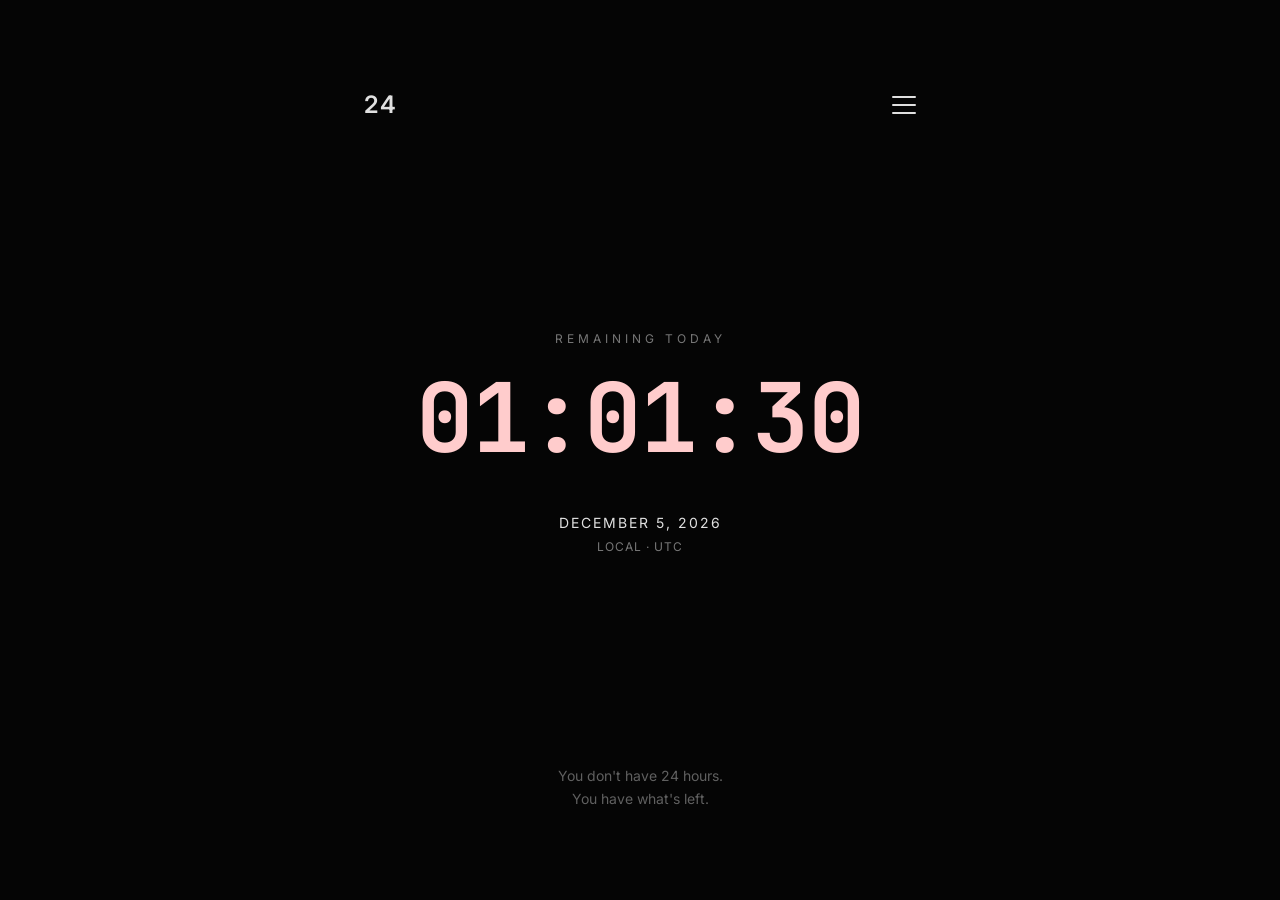
==== index.html @ 21b9c70d "Added new tools" ====
<!DOCTYPE html>
<html lang="en">
<head>
    <meta charset="UTF-8">
    <meta name="viewport" content="width=device-width, initial-scale=1.0, maximum-scale=1.0, user-scalable=no">
    <title>24</title>
    <link rel="stylesheet" href="style.css">
    <link rel="manifest" href="manifest.json">
    <link rel="icon" href="icons/icon-192.svg" type="image/svg+xml">
    <link rel="apple-touch-icon" href="icons/icon-192.svg">
    <meta name="theme-color" content="#050505">
</head>
<body>
    <main>
        <header>
            <h1 class="logo">24</h1>
            <div class="menu-btn" id="menuBtn">
                <div class="bar"></div>
                <div class="bar"></div>
                <div class="bar"></div>
            </div>
        </header>

        <div class="menu-overlay" id="menuOverlay">
            <div class="menu-content">
                <button class="close-btn" id="closeBtn">&times;</button>
                <div class="tabs">
                    <button class="tab-btn active" id="tabAbout">About Us</button>
                    <button class="tab-btn" id="tabContact">Contact Us</button>
                    <button class="tab-btn" id="tabTools">Try More Tools</button>
                </div>
                
                <div class="tab-pane active" id="paneAbout">
                    <h2>About 24</h2>
                    <p>24 exists to remind you of the ephemeral nature of time. Every day, you get a fresh 24 hours. Once it's gone, it's gone forever. This app is designed to serve as a stark, minimalist reminder to make the most of what's left today.</p>
                </div>
                
                <div class="tab-pane" id="paneContact">
                    <h2>Creator</h2>
                    <p class="creator-name">Aryan K Pandey</p>
                    <div class="social-links">
                        <a href="https://github.com/aryankpandey" target="_blank" rel="noopener noreferrer">
                            <svg viewBox="0 0 24 24" width="24" height="24" stroke="currentColor" stroke-width="2" fill="none" stroke-linecap="round" stroke-linejoin="round"><path d="M9 19c-5 1.5-5-2.5-7-3m14 6v-3.87a3.37 3.37 0 0 0-.94-2.61c3.14-.35 6.44-1.54 6.44-7A5.44 5.44 0 0 0 20 4.77 5.07 5.07 0 0 0 19.91 1S18.73.65 16 2.48a13.38 13.38 0 0 0-7 0C6.27.65 5.09 1 5.09 1A5.07 5.07 0 0 0 5 4.77a5.44 5.44 0 0 0-1.5 3.78c0 5.42 3.3 6.61 6.44 7A3.37 3.37 0 0 0 9 18.13V22"></path></svg>
                            GitHub
                        </a>
                        <a href="https://www.instagram.com/aryanpandeyyy/" target="_blank" rel="noopener noreferrer">
                            <svg viewBox="0 0 24 24" width="24" height="24" stroke="currentColor" stroke-width="2" fill="none" stroke-linecap="round" stroke-linejoin="round"><rect x="2" y="2" width="20" height="20" rx="5" ry="5"></rect><path d="M16 11.37A4 4 0 1 1 12.63 8 4 4 0 0 1 16 11.37z"></path><line x1="17.5" y1="6.5" x2="17.51" y2="6.5"></line></svg>
                            Instagram
                        </a>
                        <a href="https://www.linkedin.com/in/aryankpandey" target="_blank" rel="noopener noreferrer">
                            <svg viewBox="0 0 24 24" width="24" height="24" stroke="currentColor" stroke-width="2" fill="none" stroke-linecap="round" stroke-linejoin="round"><path d="M16 8a6 6 0 0 1 6 6v7h-4v-7a2 2 0 0 0-2-2 2 2 0 0 0-2 2v7h-4v-7a6 6 0 0 1 6-6z"></path><rect x="2" y="9" width="4" height="12"></rect><circle cx="4" cy="4" r="2"></circle></svg>
                            LinkedIn
                        </a>
                        <a href="https://aryankpandey.lovable.app/" target="_blank" rel="noopener noreferrer">
                            <svg viewBox="0 0 24 24" width="24" height="24" stroke="currentColor" stroke-width="2" fill="none" stroke-linecap="round" stroke-linejoin="round"><circle cx="12" cy="12" r="10"></circle><line x1="2" y1="12" x2="22" y2="12"></line><path d="M12 2a15.3 15.3 0 0 1 4 10 15.3 15.3 0 0 1-4 10 15.3 15.3 0 0 1-4-10 15.3 15.3 0 0 1 4-10z"></path></svg>
                            Portfolio
                        </a>
                    </div>
                </div>
            </div>
        </div>

        <section class="countdown-container">
            <div class="label subtitle">REMAINING TODAY</div>
            <div class="countdown" id="countdown" aria-live="off">24:00:00</div>
            
            <div class="info-group">
                <div class="date" id="date"></div>
                <div class="timezone" id="timezone"></div>
            </div>
        </section>

        <footer>
            <p>You don't have 24 hours.</p>
            <p>You have what's left.</p>
        </footer>
    </main>
    <script src="script.js"></script>
    <script>
        if ('serviceWorker' in navigator) {
            window.addEventListener('load', () => {
                navigator.serviceWorker.register('sw.js').catch(err => {
                    console.error('ServiceWorker registration failed: ', err);
                });
            });
        }
    </script>
</body>
</html>
---- style.css ----
@import url('https://fonts.googleapis.com/css2?family=Inter:wght@300;400;600&family=JetBrains+Mono:wght@400;700&display=swap');

:root {
    --bg-color: #050505;
    --text-primary: #e0e0e0;
    --text-secondary: #777777;
    --accent-red: #ff3333;
    --font-sans: 'Inter', -apple-system, BlinkMacSystemFont, "Segoe UI", Roboto, sans-serif;
    --font-mono: 'JetBrains Mono', "SF Mono", monospace;
}

* {
    box-sizing: border-box;
    margin: 0;
    padding: 0;
}

body {
    background-color: var(--bg-color);
    color: var(--text-primary);
    font-family: var(--font-sans);
    display: flex;
    justify-content: center;
    align-items: center;
    min-height: 100vh;
    min-height: 100dvh;
    text-align: center;
    overflow: hidden;
    user-select: none;
    -webkit-user-select: none;
    transition: color 1s ease, background-color 1s ease;
}

main {
    display: flex;
    flex-direction: column;
    justify-content: space-between;
    height: 100vh;
    height: 100dvh;
    width: 100%;
    padding: 10vh 24px;
    max-width: 600px;
}

header {
    display: flex;
    justify-content: space-between;
    align-items: center;
    width: 100%;
}

.logo {
    font-size: 24px;
    font-weight: 600;
    letter-spacing: 2px;
}

.countdown-container {
    display: flex;
    flex-direction: column;
    align-items: center;
    justify-content: center;
    flex-grow: 1;
}

.subtitle {
    font-size: 12px;
    letter-spacing: 4px;
    color: var(--text-secondary);
    margin-bottom: 24px;
    text-transform: uppercase;
}

.countdown {
    font-family: var(--font-mono);
    font-size: clamp(48px, 15vw, 96px);
    font-weight: 700;
    letter-spacing: -2px;
    line-height: 1;
    margin-bottom: 48px;
    font-variant-numeric: tabular-nums;
    transition: color 2s ease;
}

.info-group {
    display: flex;
    flex-direction: column;
    gap: 8px;
}

.date {
    font-size: 14px;
    font-weight: 400;
    letter-spacing: 2px;
    text-transform: uppercase;
}

.timezone {
    font-size: 12px;
    color: var(--text-secondary);
    letter-spacing: 1px;
    text-transform: uppercase;
}

footer {
    font-size: 14px;
    color: var(--text-secondary);
    line-height: 1.6;
    opacity: 0.8;
}

/* Urgency States */
body.state-tense .countdown {
    color: #f5e6e6;
}
body.state-urgency .countdown {
    color: #ffcccc;
}
body.state-strong-urgency .countdown {
    color: var(--accent-red);
}
body.state-warning .countdown {
    color: var(--accent-red);
    animation: pulse 4s infinite alternate ease-in-out;
}

@keyframes pulse {
    0% { opacity: 1; text-shadow: 0 0 10px rgba(255, 51, 51, 0.2); }
    100% { opacity: 0.7; text-shadow: 0 0 2px rgba(255, 51, 51, 0.0); }
}

/* Menu & Overlay Styles */
.menu-btn {
    width: 24px;
    height: 18px;
    display: flex;
    flex-direction: column;
    justify-content: space-between;
    cursor: pointer;
    z-index: 1001;
}

.menu-btn .bar {
    width: 100%;
    height: 2px;
    background-color: var(--text-primary);
    transition: all 0.3s ease;
    border-radius: 2px;
}

.menu-overlay {
    position: fixed;
    top: 0;
    left: 0;
    width: 100%;
    height: 100%;
    background-color: rgba(5, 5, 5, 0.95);
    backdrop-filter: blur(8px);
    -webkit-backdrop-filter: blur(8px);
    z-index: 1000;
    display: flex;
    justify-content: center;
    align-items: center;
    opacity: 0;
    visibility: hidden;
    transition: all 0.3s ease;
}

.menu-overlay.active {
    opacity: 1;
    visibility: visible;
}

.menu-content {
    background-color: #111;
    padding: 32px;
    border-radius: 16px;
    width: 90%;
    max-width: 400px;
    position: relative;
    border: 1px solid #333;
    text-align: left;
    box-shadow: 0 10px 30px rgba(0, 0, 0, 0.5);
}

.close-btn {
    position: absolute;
    top: 16px;
    right: 16px;
    font-size: 24px;
    line-height: 1;
    background: none;
    border: none;
    color: var(--text-secondary);
    cursor: pointer;
    transition: color 0.2s;
    padding: 8px;
}

.close-btn:hover {
    color: var(--text-primary);
}

.tabs {
    display: flex;
    gap: 24px;
    margin-bottom: 24px;
    border-bottom: 1px solid #333;
    padding-bottom: 8px;
}

.tab-btn {
    background: none;
    border: none;
    color: var(--text-secondary);
    font-size: 16px;
    font-weight: 600;
    cursor: pointer;
    font-family: var(--font-sans);
    padding: 8px 0;
    position: relative;
    transition: color 0.2s;
}

.tab-btn.active {
    color: var(--text-primary);
}

.tab-btn.active::after {
    content: '';
    position: absolute;
    bottom: -9px;
    left: 0;
    width: 100%;
    height: 2px;
    background-color: var(--text-primary);
    border-radius: 2px;
}

.tab-pane {
    display: none;
    animation: fadeIn 0.3s ease;
}

.tab-pane.active {
    display: block;
}

.tab-pane h2 {
    margin-bottom: 16px;
    font-size: 20px;
    color: var(--text-primary);
    font-weight: 600;
}

.tab-pane p {
    color: var(--text-secondary);
    line-height: 1.6;
    margin-bottom: 24px;
    font-size: 15px;
}

.creator-name {
    font-size: 32px !important;
    font-weight: 800;
    color: #ffffff !important;
    text-shadow: 0 2px 10px rgba(255, 255, 255, 0.1);
    margin-bottom: 24px !important;
    letter-spacing: -0.5px;
}

.social-links {
    display: flex;
    flex-direction: column;
    gap: 12px;
}

.social-links a {
    display: flex;
    align-items: center;
    gap: 16px;
    color: var(--text-primary);
    text-decoration: none;
    padding: 14px 16px;
    border-radius: 12px;
    background-color: #1a1a1a;
    border: 1px solid #222;
    transition: all 0.2s ease;
    font-weight: 600;
    font-size: 15px;
}

.social-links a:hover {
    background-color: #222;
    border-color: #444;
    transform: translateY(-2px);
}

.social-links svg {
    color: var(--text-primary);
}

@keyframes fadeIn {
    from { opacity: 0; transform: translateY(10px); }
    to { opacity: 1; transform: translateY(0); }
}

/* ===== Tools Page ===== */

/* Allow scrolling on tools page */
body.tools-page {
    overflow: auto;
    align-items: flex-start;
}

body.tools-page main {
    height: auto;
    min-height: 100vh;
    min-height: 100dvh;
    padding-top: 6vh;
    padding-bottom: 6vh;
}

.logo-link {
    text-decoration: none;
    color: inherit;
}

.tools-container {
    display: flex;
    flex-direction: column;
    gap: 48px;
    width: 100%;
    padding: 32px 0;
    animation: fadeIn 0.4s ease;
}

.tools-container .subtitle {
    margin-bottom: 0;
}

.tool {
    width: 100%;
    text-align: left;
}

.tool-desc {
    font-size: 14px;
    color: var(--text-secondary);
    line-height: 1.5;
    margin-bottom: 20px;
}

/* Preset buttons */
.preset-buttons {
    display: flex;
    gap: 8px;
    margin-bottom: 16px;
    flex-wrap: wrap;
}

.preset-btn {
    background-color: #1a1a1a;
    border: 1px solid #333;
    color: var(--text-primary);
    font-family: var(--font-sans);
    font-size: 13px;
    font-weight: 600;
    padding: 8px 16px;
    border-radius: 8px;
    cursor: pointer;
    transition: all 0.2s ease;
    letter-spacing: 0.5px;
}

.preset-btn:hover {
    background-color: #222;
    border-color: #555;
}

.preset-btn:active {
    transform: scale(0.96);
}

/* Input group */
.input-group {
    display: flex;
    align-items: center;
    gap: 12px;
    margin-bottom: 20px;
    flex-wrap: wrap;
}

.input-group label {
    font-size: 13px;
    font-weight: 600;
    color: var(--text-secondary);
    letter-spacing: 1px;
    text-transform: uppercase;
}

.input-group input[type="date"],
.input-group input[type="time"] {
    background-color: #111;
    border: 1px solid #333;
    color: var(--text-primary);
    font-family: var(--font-mono);
    font-size: 14px;
    padding: 10px 14px;
    border-radius: 8px;
    outline: none;
    transition: border-color 0.2s ease;
    -webkit-appearance: none;
    color-scheme: dark;
}

.input-group input:focus {
    border-color: var(--text-primary);
}

/* Result display */
.result {
    font-family: var(--font-mono);
    font-size: clamp(20px, 5vw, 32px);
    font-weight: 700;
    letter-spacing: -0.5px;
    line-height: 1.3;
    margin-bottom: 16px;
    font-variant-numeric: tabular-nums;
    min-height: 44px;
    display: flex;
    align-items: center;
}

.result.past {
    color: var(--accent-red);
    font-size: 16px;
    font-weight: 400;
    letter-spacing: 0;
}

/* Reset button */
.reset-btn {
    background: none;
    border: 1px solid #333;
    color: var(--text-secondary);
    font-family: var(--font-sans);
    font-size: 13px;
    font-weight: 600;
    padding: 8px 20px;
    border-radius: 8px;
    cursor: pointer;
    transition: all 0.2s ease;
    letter-spacing: 0.5px;
}

.reset-btn:hover {
    color: var(--text-primary);
    border-color: #555;
}

/* Year Progress */
.year-info {
    font-family: var(--font-mono);
    font-size: 14px;
    color: var(--text-primary);
    margin-bottom: 16px;
    letter-spacing: 0.5px;
    font-variant-numeric: tabular-nums;
}

.year-percent {
    font-family: var(--font-mono);
    font-size: clamp(36px, 10vw, 64px);
    font-weight: 700;
    letter-spacing: -1px;
    margin-bottom: 20px;
    font-variant-numeric: tabular-nums;
}

.progress-bar-wrapper {
    width: 100%;
    height: 8px;
    background-color: #1a1a1a;
    border-radius: 4px;
    overflow: hidden;
    margin-bottom: 16px;
}

.progress-bar {
    height: 100%;
    background-color: var(--text-primary);
    border-radius: 4px;
    width: 0%;
    transition: width 1s ease;
}

.year-details {
    font-size: 13px;
    color: var(--text-secondary);
    line-height: 1.8;
    letter-spacing: 0.5px;
}

/* Divider between tools */
.tool-divider {
    width: 40px;
    height: 1px;
    background-color: #333;
    margin: 0 auto;
}

/* Responsive adjustments for tools */
@media (max-width: 400px) {
    .input-group {
        flex-direction: column;
        align-items: flex-start;
    }
    .input-group input[type="date"],
    .input-group input[type="time"] {
        width: 100%;
    }
    .preset-buttons {
        flex-direction: column;
    }
    .preset-btn {
        width: 100%;
        text-align: center;
    }
}

/* Reduced motion */
@media (prefers-reduced-motion: reduce) {
    .progress-bar {
        transition: none;
    }
    .tools-container {
        animation: none;
    }
}
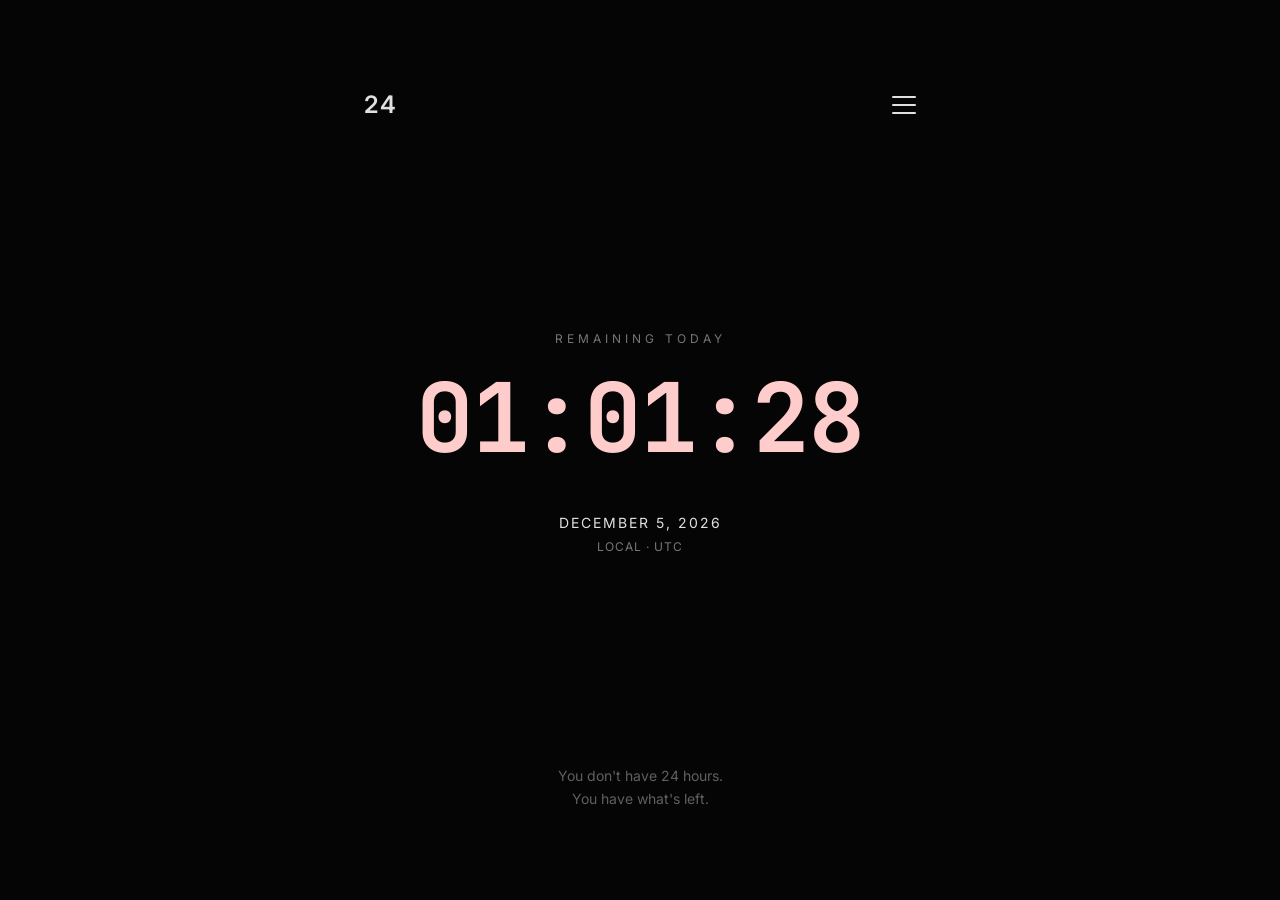
==== commit 76663c05: "Updated Project 24 Hamburger menu" ====
--- a/index.html
+++ b/index.html
@@ -23,40 +23,12 @@
 
         <div class="menu-overlay" id="menuOverlay">
             <div class="menu-content">
-                <button class="close-btn" id="closeBtn">&times;</button>
-                <div class="tabs">
-                    <button class="tab-btn active" id="tabAbout">About Us</button>
-                    <button class="tab-btn" id="tabContact">Contact Us</button>
-                    <button class="tab-btn" id="tabTools">Try More Tools</button>
-                </div>
-                
-                <div class="tab-pane active" id="paneAbout">
-                    <h2>About 24</h2>
-                    <p>24 exists to remind you of the ephemeral nature of time. Every day, you get a fresh 24 hours. Once it's gone, it's gone forever. This app is designed to serve as a stark, minimalist reminder to make the most of what's left today.</p>
-                </div>
-                
-                <div class="tab-pane" id="paneContact">
-                    <h2>Creator</h2>
-                    <p class="creator-name">Aryan K Pandey</p>
-                    <div class="social-links">
-                        <a href="https://github.com/aryankpandey" target="_blank" rel="noopener noreferrer">
-                            <svg viewBox="0 0 24 24" width="24" height="24" stroke="currentColor" stroke-width="2" fill="none" stroke-linecap="round" stroke-linejoin="round"><path d="M9 19c-5 1.5-5-2.5-7-3m14 6v-3.87a3.37 3.37 0 0 0-.94-2.61c3.14-.35 6.44-1.54 6.44-7A5.44 5.44 0 0 0 20 4.77 5.07 5.07 0 0 0 19.91 1S18.73.65 16 2.48a13.38 13.38 0 0 0-7 0C6.27.65 5.09 1 5.09 1A5.07 5.07 0 0 0 5 4.77a5.44 5.44 0 0 0-1.5 3.78c0 5.42 3.3 6.61 6.44 7A3.37 3.37 0 0 0 9 18.13V22"></path></svg>
-                            GitHub
-                        </a>
-                        <a href="https://www.instagram.com/aryanpandeyyy/" target="_blank" rel="noopener noreferrer">
-                            <svg viewBox="0 0 24 24" width="24" height="24" stroke="currentColor" stroke-width="2" fill="none" stroke-linecap="round" stroke-linejoin="round"><rect x="2" y="2" width="20" height="20" rx="5" ry="5"></rect><path d="M16 11.37A4 4 0 1 1 12.63 8 4 4 0 0 1 16 11.37z"></path><line x1="17.5" y1="6.5" x2="17.51" y2="6.5"></line></svg>
-                            Instagram
-                        </a>
-                        <a href="https://www.linkedin.com/in/aryankpandey" target="_blank" rel="noopener noreferrer">
-                            <svg viewBox="0 0 24 24" width="24" height="24" stroke="currentColor" stroke-width="2" fill="none" stroke-linecap="round" stroke-linejoin="round"><path d="M16 8a6 6 0 0 1 6 6v7h-4v-7a2 2 0 0 0-2-2 2 2 0 0 0-2 2v7h-4v-7a6 6 0 0 1 6-6z"></path><rect x="2" y="9" width="4" height="12"></rect><circle cx="4" cy="4" r="2"></circle></svg>
-                            LinkedIn
-                        </a>
-                        <a href="https://aryankpandey.lovable.app/" target="_blank" rel="noopener noreferrer">
-                            <svg viewBox="0 0 24 24" width="24" height="24" stroke="currentColor" stroke-width="2" fill="none" stroke-linecap="round" stroke-linejoin="round"><circle cx="12" cy="12" r="10"></circle><line x1="2" y1="12" x2="22" y2="12"></line><path d="M12 2a15.3 15.3 0 0 1 4 10 15.3 15.3 0 0 1-4 10 15.3 15.3 0 0 1-4-10 15.3 15.3 0 0 1 4-10z"></path></svg>
-                            Portfolio
-                        </a>
-                    </div>
-                </div>
+                <button class="close-btn" id="closeBtn" aria-label="Close menu">&times;</button>
+                <nav class="menu-nav">
+                    <a href="about.html" class="menu-nav-link" id="tabAbout">About Us</a>
+                    <a href="contact.html" class="menu-nav-link" id="tabContact">Contact Us</a>
+                    <a href="tools.html" class="menu-nav-link" id="tabTools">Try More Tools</a>
+                </nav>
             </div>
         </div>
 
--- a/style.css
+++ b/style.css
@@ -47,6 +47,33 @@
     justify-content: space-between;
     align-items: center;
     width: 100%;
+}
+
+.header-left {
+    display: flex;
+    align-items: center;
+    gap: 12px;
+}
+
+.back-btn {
+    display: inline-flex;
+    align-items: center;
+    justify-content: center;
+    color: var(--text-secondary);
+    text-decoration: none;
+    width: 36px;
+    height: 36px;
+    border-radius: 8px;
+    transition: color 0.2s ease, background-color 0.2s ease;
+}
+
+.back-btn:hover {
+    color: var(--text-primary);
+    background-color: #1a1a1a;
+}
+
+.back-btn svg {
+    display: block;
 }
 
 .logo {
@@ -237,6 +264,36 @@
     border-radius: 2px;
 }
 
+/* Menu Navigation Links */
+.menu-nav {
+    display: flex;
+    flex-direction: column;
+    gap: 8px;
+}
+
+.menu-nav-link {
+    display: block;
+    color: var(--text-secondary);
+    font-size: 16px;
+    font-weight: 600;
+    text-decoration: none;
+    padding: 12px 16px;
+    border-radius: 8px;
+    transition: all 0.2s ease;
+    font-family: var(--font-sans);
+}
+
+.menu-nav-link:hover {
+    color: var(--text-primary);
+    background-color: #1a1a1a;
+}
+
+.menu-nav-link.active {
+    color: var(--text-primary);
+    background-color: #1a1a1a;
+    border-left: 2px solid var(--text-primary);
+}
+
 .tab-pane {
     display: none;
     animation: fadeIn 0.3s ease;
@@ -303,6 +360,56 @@
 @keyframes fadeIn {
     from { opacity: 0; transform: translateY(10px); }
     to { opacity: 1; transform: translateY(0); }
+}
+
+/* Dedicated Full-Screen Pages (About & Contact) */
+body.about-page,
+body.contact-page {
+    overflow: auto;
+}
+
+.page-content {
+    display: flex;
+    flex-direction: column;
+    justify-content: center;
+    align-items: center;
+    flex-grow: 1;
+    width: 100%;
+    padding: 32px 0;
+    animation: fadeIn 0.4s ease;
+}
+
+.about-container {
+    max-width: 480px;
+    margin: 0 auto;
+    text-align: center;
+}
+
+.page-heading {
+    font-size: clamp(28px, 6vw, 36px);
+    font-weight: 700;
+    color: var(--text-primary);
+    margin-bottom: 24px;
+    letter-spacing: -0.5px;
+}
+
+.page-text {
+    font-size: 16px;
+    line-height: 1.8;
+    color: var(--text-secondary);
+    font-weight: 400;
+}
+
+.contact-container {
+    max-width: 400px;
+    margin: 0 auto;
+    text-align: center;
+    width: 100%;
+}
+
+.contact-container .social-links {
+    width: 100%;
+    margin-top: 8px;
 }
 
 /* ===== Tools Page ===== */
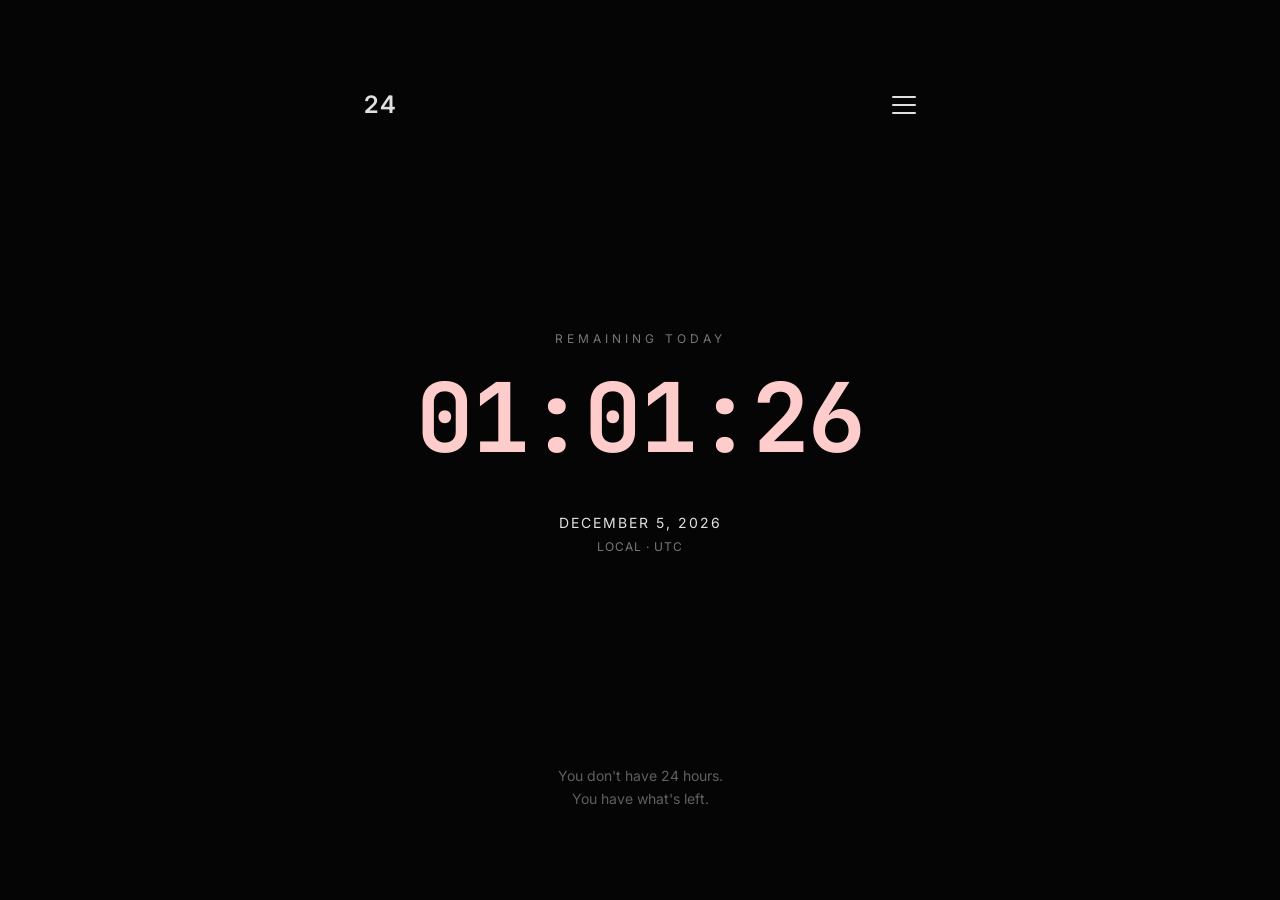
==== commit 1ac4c8b7: "Added more tools" ====
--- a/index.html
+++ b/index.html
@@ -28,6 +28,7 @@
                     <a href="about.html" class="menu-nav-link" id="tabAbout">About Us</a>
                     <a href="contact.html" class="menu-nav-link" id="tabContact">Contact Us</a>
                     <a href="tools.html" class="menu-nav-link" id="tabTools">Try More Tools</a>
+                    <a href="settings.html" class="menu-nav-link" id="tabSettings">Settings</a>
                 </nav>
             </div>
         </div>
--- a/style.css
+++ b/style.css
@@ -636,6 +636,310 @@
     }
 }
 
+/* ===== Tools Directory Page ===== */
+body.tools-directory-page {
+    overflow: auto;
+    align-items: flex-start;
+}
+
+body.tools-directory-page main {
+    height: auto;
+    min-height: 100vh;
+    min-height: 100dvh;
+    padding-top: 6vh;
+    padding-bottom: 6vh;
+}
+
+.tools-directory-container {
+    display: flex;
+    flex-direction: column;
+    width: 100%;
+    padding: 24px 0 36px 0;
+    animation: fadeIn 0.4s ease;
+    text-align: left;
+}
+
+.directory-desc {
+    font-size: 14px;
+    color: var(--text-secondary);
+    line-height: 1.6;
+    margin-bottom: 24px;
+}
+
+.tools-directory-grid {
+    display: flex;
+    flex-direction: column;
+    gap: 12px;
+    width: 100%;
+}
+
+.tool-card {
+    display: flex;
+    align-items: center;
+    gap: 16px;
+    background-color: #111;
+    border: 1px solid #222;
+    border-radius: 14px;
+    padding: 16px 18px;
+    text-decoration: none;
+    color: inherit;
+    transition: all 0.2s ease;
+    cursor: pointer;
+}
+
+.tool-card:hover {
+    background-color: #181818;
+    border-color: #383838;
+    transform: translateY(-2px);
+}
+
+.tool-card:active {
+    transform: scale(0.99);
+}
+
+.tool-card-icon {
+    width: 42px;
+    height: 42px;
+    border-radius: 10px;
+    background-color: #1a1a1a;
+    border: 1px solid #282828;
+    display: flex;
+    align-items: center;
+    justify-content: center;
+    color: var(--text-primary);
+    flex-shrink: 0;
+}
+
+.tool-card-content {
+    flex-grow: 1;
+    min-width: 0;
+}
+
+.tool-card-meta {
+    font-size: 11px;
+    font-weight: 600;
+    letter-spacing: 1.5px;
+    color: var(--text-secondary);
+    text-transform: uppercase;
+    margin-bottom: 3px;
+}
+
+.tool-card-title {
+    font-size: 16px;
+    font-weight: 600;
+    color: var(--text-primary);
+    margin-bottom: 3px;
+    letter-spacing: -0.2px;
+}
+
+.tool-card-desc {
+    font-size: 13px;
+    color: var(--text-secondary);
+    line-height: 1.4;
+}
+
+.tool-card-arrow {
+    color: #444;
+    flex-shrink: 0;
+    display: flex;
+    align-items: center;
+    transition: all 0.2s ease;
+}
+
+.tool-card:hover .tool-card-arrow {
+    color: var(--text-primary);
+    transform: translateX(3px);
+}
+
+/* ===== Individual Tool Pages ===== */
+body.tool-detail-page {
+    overflow: auto;
+    align-items: flex-start;
+}
+
+body.tool-detail-page main {
+    height: auto;
+    min-height: 100vh;
+    min-height: 100dvh;
+    padding-top: 6vh;
+    padding-bottom: 6vh;
+}
+
+.tool-page-container {
+    display: flex;
+    flex-direction: column;
+    width: 100%;
+    padding: 24px 0 36px 0;
+    animation: fadeIn 0.4s ease;
+    text-align: left;
+}
+
+.tool-page-container .page-heading {
+    margin-bottom: 8px;
+    text-align: left;
+}
+
+.tool-page-container .tool-desc {
+    font-size: 14px;
+    color: var(--text-secondary);
+    line-height: 1.6;
+    margin-bottom: 28px;
+}
+
+/* Placeholder card for future tools */
+.placeholder-card {
+    background-color: #111;
+    border: 1px solid #222;
+    border-radius: 14px;
+    padding: 28px 24px;
+    margin-top: 8px;
+    display: flex;
+    flex-direction: column;
+    gap: 12px;
+}
+
+.placeholder-badge {
+    display: inline-block;
+    align-self: flex-start;
+    font-size: 10px;
+    font-weight: 700;
+    letter-spacing: 2px;
+    color: var(--text-secondary);
+    background-color: #1a1a1a;
+    border: 1px solid #282828;
+    padding: 4px 10px;
+    border-radius: 6px;
+    text-transform: uppercase;
+}
+
+.placeholder-title {
+    font-size: 17px;
+    font-weight: 600;
+    color: var(--text-primary);
+    letter-spacing: -0.2px;
+}
+
+.placeholder-text {
+    font-size: 14px;
+    color: var(--text-secondary);
+    line-height: 1.6;
+}
+
+/* ===== Settings Page ===== */
+body.settings-page {
+    overflow: auto;
+    align-items: flex-start;
+}
+
+body.settings-page main {
+    height: auto;
+    min-height: 100vh;
+    min-height: 100dvh;
+    padding-top: 6vh;
+    padding-bottom: 6vh;
+}
+
+.settings-container {
+    display: flex;
+    flex-direction: column;
+    width: 100%;
+    padding: 24px 0 36px 0;
+    animation: fadeIn 0.4s ease;
+    text-align: left;
+}
+
+.settings-container .page-heading {
+    text-align: left;
+    margin-bottom: 8px;
+}
+
+.settings-section {
+    margin-top: 20px;
+    padding: 24px;
+    background-color: #111;
+    border: 1px solid #222;
+    border-radius: 14px;
+}
+
+.settings-section-header {
+    display: flex;
+    align-items: center;
+    justify-content: space-between;
+    margin-bottom: 8px;
+}
+
+.settings-section-title {
+    font-size: 17px;
+    font-weight: 600;
+    color: var(--text-primary);
+    letter-spacing: -0.2px;
+}
+
+.settings-badge {
+    font-size: 10px;
+    font-weight: 700;
+    letter-spacing: 1.5px;
+    color: var(--text-primary);
+    background-color: #1f1f1f;
+    border: 1px solid #333;
+    padding: 3px 8px;
+    border-radius: 4px;
+    text-transform: uppercase;
+}
+
+.settings-desc {
+    font-size: 13px;
+    color: var(--text-secondary);
+    line-height: 1.6;
+    margin-bottom: 20px;
+}
+
+.theme-card {
+    display: flex;
+    align-items: center;
+    justify-content: space-between;
+    padding: 14px 16px;
+    background-color: #181818;
+    border: 1px solid #2e2e2e;
+    border-radius: 10px;
+}
+
+.theme-info {
+    display: flex;
+    align-items: center;
+    gap: 10px;
+}
+
+.theme-name {
+    font-size: 15px;
+    font-weight: 600;
+    color: var(--text-primary);
+}
+
+.theme-status {
+    font-size: 10px;
+    font-weight: 700;
+    color: #777;
+    letter-spacing: 1px;
+    text-transform: uppercase;
+    background: #222;
+    padding: 2px 7px;
+    border-radius: 4px;
+}
+
+.theme-swatch {
+    display: flex;
+    gap: 6px;
+}
+
+.swatch-color {
+    width: 16px;
+    height: 16px;
+    border-radius: 50%;
+    border: 1px solid #333;
+    display: inline-block;
+}
+
 /* Reduced motion */
 @media (prefers-reduced-motion: reduce) {
     .progress-bar {
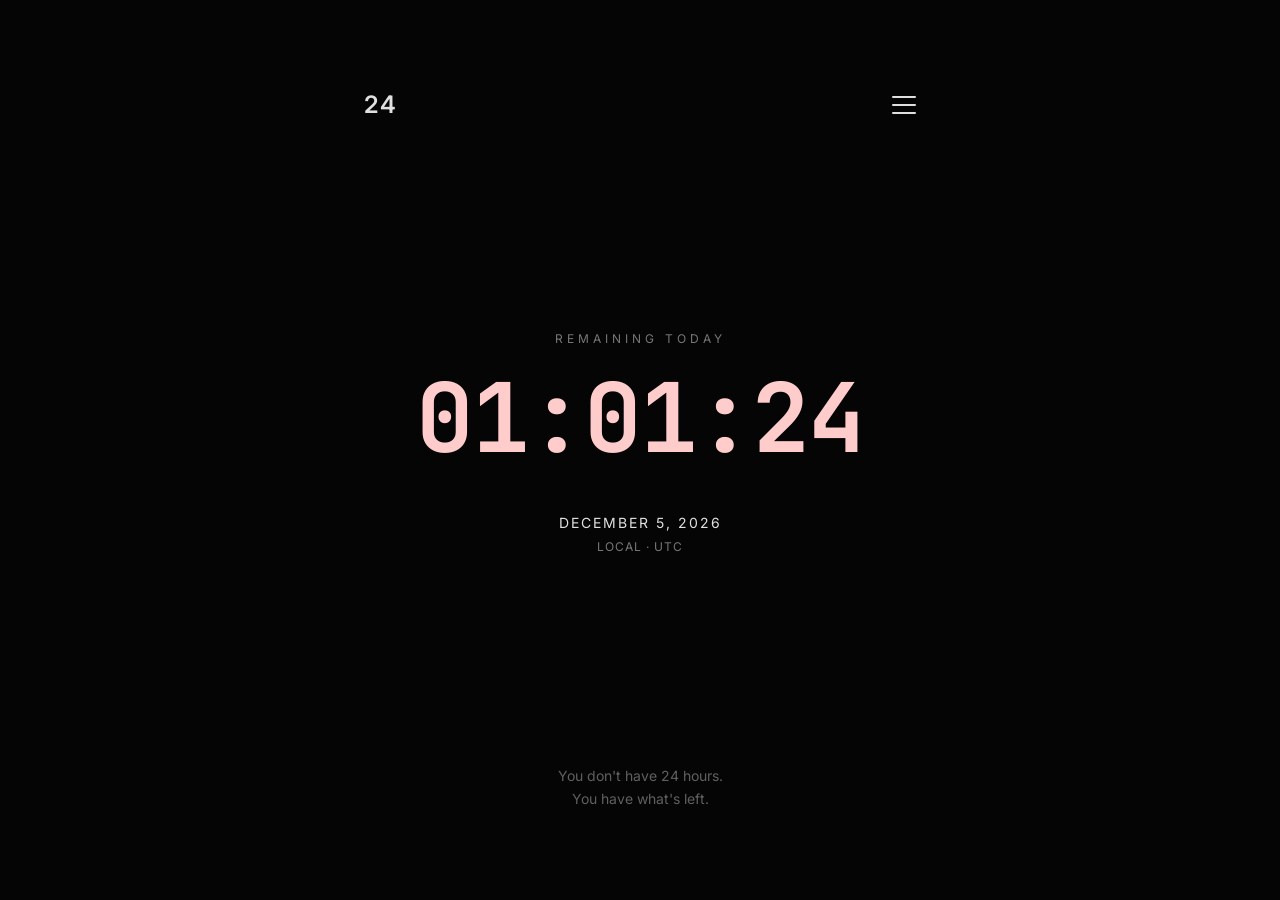
==== commit 1fedc487: "Added Payment Gateway" ====
--- a/index.html
+++ b/index.html
@@ -9,6 +9,9 @@
     <link rel="icon" href="icons/icon-192.svg" type="image/svg+xml">
     <link rel="apple-touch-icon" href="icons/icon-192.svg">
     <meta name="theme-color" content="#050505">
+    <script src="theme-manager.js"></script>
+    <script src="supabase-config.js"></script>
+    <script src="storage-service.js"></script>
 </head>
 <body>
     <main>
--- a/style.css
+++ b/style.css
@@ -1,12 +1,119 @@
 @import url('https://fonts.googleapis.com/css2?family=Inter:wght@300;400;600&family=JetBrains+Mono:wght@400;700&display=swap');
 
-:root {
+:root, [data-theme="dark"] {
     --bg-color: #050505;
+    --card-bg: #111111;
+    --card-bg-elevated: #181818;
+    --card-border: #222222;
+    --card-border-hover: #383838;
     --text-primary: #e0e0e0;
     --text-secondary: #777777;
+    --accent-color: #e0e0e0;
     --accent-red: #ff3333;
+    --accent-badge-bg: #1f1f1f;
+    --overlay-bg: rgba(5, 5, 5, 0.95);
+    --input-bg: #111111;
+    --button-bg: #1a1a1a;
+    --button-hover: #222222;
+    --button-border: #333333;
     --font-sans: 'Inter', -apple-system, BlinkMacSystemFont, "Segoe UI", Roboto, sans-serif;
     --font-mono: 'JetBrains Mono', "SF Mono", monospace;
+    color-scheme: dark;
+}
+
+[data-theme="white"] {
+    --bg-color: #f7f7f8;
+    --card-bg: #ffffff;
+    --card-bg-elevated: #f0f0f2;
+    --card-border: #e0e0e4;
+    --card-border-hover: #b5b5be;
+    --text-primary: #111111;
+    --text-secondary: #666666;
+    --accent-color: #000000;
+    --accent-red: #e02424;
+    --accent-badge-bg: #eaeaea;
+    --overlay-bg: rgba(247, 247, 248, 0.96);
+    --input-bg: #ffffff;
+    --button-bg: #f0f0f2;
+    --button-hover: #e5e5e8;
+    --button-border: #d4d4d8;
+    color-scheme: light;
+}
+
+[data-theme="purple"] {
+    --bg-color: #0d0714;
+    --card-bg: #160c22;
+    --card-bg-elevated: #221235;
+    --card-border: #2e1847;
+    --card-border-hover: #4e2678;
+    --text-primary: #f5edfc;
+    --text-secondary: #9c82b5;
+    --accent-color: #c77dff;
+    --accent-red: #ff4d6d;
+    --accent-badge-bg: #27143e;
+    --overlay-bg: rgba(13, 7, 20, 0.96);
+    --input-bg: #160c22;
+    --button-bg: #221235;
+    --button-hover: #2f1947;
+    --button-border: #3d1f5e;
+    color-scheme: dark;
+}
+
+[data-theme="neon"] {
+    --bg-color: #04080e;
+    --card-bg: #09131d;
+    --card-bg-elevated: #0f1f2e;
+    --card-border: rgba(0, 240, 255, 0.2);
+    --card-border-hover: rgba(0, 240, 255, 0.5);
+    --text-primary: #e6ffff;
+    --text-secondary: #00b4d8;
+    --accent-color: #00f0ff;
+    --accent-red: #ff0055;
+    --accent-badge-bg: rgba(0, 240, 255, 0.1);
+    --overlay-bg: rgba(4, 8, 14, 0.96);
+    --input-bg: #09131d;
+    --button-bg: #0f1f2e;
+    --button-hover: #162c42;
+    --button-border: rgba(0, 240, 255, 0.3);
+    color-scheme: dark;
+}
+
+[data-theme="deep-blue"] {
+    --bg-color: #060b14;
+    --card-bg: #0c1524;
+    --card-bg-elevated: #132036;
+    --card-border: #1a2a47;
+    --card-border-hover: #2b4573;
+    --text-primary: #e6f0fa;
+    --text-secondary: #718eb5;
+    --accent-color: #4a9eff;
+    --accent-red: #ff4757;
+    --accent-badge-bg: #15243d;
+    --overlay-bg: rgba(6, 11, 20, 0.96);
+    --input-bg: #0c1524;
+    --button-bg: #132036;
+    --button-hover: #1c2e4d;
+    --button-border: #243b63;
+    color-scheme: dark;
+}
+
+[data-theme="light-blue"] {
+    --bg-color: #0b151f;
+    --card-bg: #122130;
+    --card-bg-elevated: #1a2e42;
+    --card-border: #233b54;
+    --card-border-hover: #3b5f85;
+    --text-primary: #e8f4fc;
+    --text-secondary: #86a8c4;
+    --accent-color: #7dd3fc;
+    --accent-red: #f43f5e;
+    --accent-badge-bg: #172c40;
+    --overlay-bg: rgba(11, 21, 31, 0.96);
+    --input-bg: #122130;
+    --button-bg: #1a2e42;
+    --button-hover: #233c56;
+    --button-border: #2c4a6b;
+    color-scheme: dark;
 }
 
 * {
@@ -940,6 +1047,770 @@
     display: inline-block;
 }
 
+/* ===== Themes Collection Grid ===== */
+.themes-collection-grid {
+    display: grid;
+    grid-template-columns: 1fr;
+    gap: 16px;
+    margin-top: 16px;
+}
+
+@media (min-width: 480px) {
+    .themes-collection-grid {
+        grid-template-columns: repeat(2, 1fr);
+    }
+}
+
+.theme-item-card {
+    background-color: var(--card-bg-elevated);
+    border: 1px solid var(--card-border);
+    border-radius: 12px;
+    padding: 16px;
+    display: flex;
+    flex-direction: column;
+    justify-content: space-between;
+    gap: 14px;
+    transition: all 0.2s ease;
+    text-align: left;
+}
+
+.theme-item-card:hover {
+    border-color: var(--card-border-hover);
+}
+
+.theme-item-card.is-active {
+    border-color: var(--accent-color);
+}
+
+.theme-card-top {
+    display: flex;
+    align-items: center;
+    justify-content: space-between;
+}
+
+.theme-badge {
+    font-size: 10px;
+    font-weight: 700;
+    letter-spacing: 1px;
+    text-transform: uppercase;
+    padding: 3px 8px;
+    border-radius: 4px;
+}
+
+.theme-badge.free {
+    color: var(--text-secondary);
+    background-color: var(--accent-badge-bg);
+    border: 1px solid var(--card-border);
+}
+
+.theme-badge.premium {
+    color: #e0e0e0;
+    background-color: #1a1a1a;
+    border: 1px solid #333333;
+}
+
+.theme-badge.unlocked {
+    color: #4ade80;
+    background: rgba(74, 222, 128, 0.1);
+    border: 1px solid rgba(74, 222, 128, 0.25);
+}
+
+.theme-preview-box {
+    width: 100%;
+    height: 72px;
+    border-radius: 8px;
+    border: 1px solid rgba(255, 255, 255, 0.08);
+    padding: 10px;
+    display: flex;
+    flex-direction: column;
+    justify-content: space-between;
+    position: relative;
+    overflow: hidden;
+}
+
+.theme-preview-header {
+    display: flex;
+    justify-content: space-between;
+    align-items: center;
+}
+
+.theme-preview-logo {
+    font-size: 10px;
+    font-weight: 700;
+    letter-spacing: 1px;
+}
+
+.theme-preview-dots {
+    display: flex;
+    gap: 3px;
+}
+
+.theme-preview-dots span {
+    width: 3px;
+    height: 3px;
+    border-radius: 50%;
+    opacity: 0.5;
+}
+
+.theme-preview-timer {
+    font-family: var(--font-mono);
+    font-size: 15px;
+    font-weight: 700;
+    letter-spacing: -0.5px;
+    text-align: center;
+}
+
+.theme-item-body {
+    display: flex;
+    flex-direction: column;
+    gap: 4px;
+}
+
+.theme-item-title {
+    font-size: 15px;
+    font-weight: 600;
+    color: var(--text-primary);
+    display: flex;
+    align-items: center;
+    gap: 6px;
+}
+
+.theme-item-desc {
+    font-size: 12px;
+    color: var(--text-secondary);
+    line-height: 1.4;
+}
+
+.theme-item-expiry {
+    font-size: 11px;
+    color: #4ade80;
+    font-weight: 500;
+    margin-top: 2px;
+}
+
+.theme-item-actions {
+    margin-top: 4px;
+}
+
+.btn-theme-action {
+    width: 100%;
+    padding: 10px 14px;
+    border-radius: 8px;
+    font-size: 13px;
+    font-weight: 600;
+    font-family: var(--font-sans);
+    cursor: pointer;
+    transition: all 0.2s ease;
+    display: flex;
+    align-items: center;
+    justify-content: center;
+    gap: 8px;
+    border: 1px solid transparent;
+}
+
+.btn-theme-action.apply {
+    background-color: var(--button-bg);
+    border-color: var(--button-border);
+    color: var(--text-primary);
+}
+
+.btn-theme-action.apply:hover {
+    background-color: var(--button-hover);
+    border-color: var(--card-border-hover);
+}
+
+.btn-theme-action.active-badge {
+    background-color: var(--card-bg);
+    border-color: var(--accent-color);
+    color: var(--text-primary);
+    cursor: default;
+}
+
+.btn-theme-action.unlock {
+    background-color: #1a1a1a;
+    border-color: #333333;
+    color: #ffffff;
+}
+
+.btn-theme-action.unlock:hover {
+    background-color: #222222;
+    border-color: #444444;
+    transform: translateY(-1px);
+}
+
+/* ===== Device & Transfer Section in Settings ===== */
+.device-box {
+    margin-top: 16px;
+    padding: 16px;
+    background-color: var(--card-bg-elevated);
+    border: 1px solid var(--card-border);
+    border-radius: 10px;
+    display: flex;
+    flex-direction: column;
+    gap: 10px;
+}
+
+.device-id-row {
+    display: flex;
+    align-items: center;
+    justify-content: space-between;
+    gap: 12px;
+    background-color: var(--card-bg);
+    padding: 10px 14px;
+    border-radius: 8px;
+    border: 1px solid var(--card-border);
+}
+
+.device-id-text {
+    font-family: var(--font-mono);
+    font-size: 13px;
+    color: var(--text-primary);
+    letter-spacing: 0.5px;
+    word-break: break-all;
+}
+
+.btn-icon-copy {
+    background: none;
+    border: none;
+    color: var(--text-secondary);
+    cursor: pointer;
+    padding: 4px;
+    display: flex;
+    align-items: center;
+    transition: color 0.2s;
+    flex-shrink: 0;
+}
+
+.btn-icon-copy:hover {
+    color: var(--text-primary);
+}
+
+.btn-transfer-request {
+    align-self: flex-start;
+    background: none;
+    border: 1px solid var(--card-border);
+    color: var(--text-secondary);
+    font-size: 12px;
+    font-weight: 600;
+    padding: 6px 14px;
+    border-radius: 6px;
+    cursor: pointer;
+    transition: all 0.2s;
+    font-family: var(--font-sans);
+}
+
+.btn-transfer-request:hover {
+    color: var(--text-primary);
+    border-color: var(--card-border-hover);
+    background-color: var(--button-bg);
+}
+
+/* User Requests Live Tracker */
+.user-requests-list {
+    margin-top: 12px;
+    display: flex;
+    flex-direction: column;
+    gap: 8px;
+}
+
+.user-request-badge-item {
+    display: flex;
+    align-items: center;
+    justify-content: space-between;
+    padding: 10px 14px;
+    border-radius: 8px;
+    background-color: var(--card-bg);
+    border: 1px solid var(--card-border);
+    font-size: 12px;
+}
+
+/* ===== Payment Modal ===== */
+.payment-modal-overlay {
+    position: fixed;
+    top: 0;
+    left: 0;
+    width: 100%;
+    height: 100%;
+    background-color: rgba(5, 5, 5, 0.95);
+    backdrop-filter: blur(8px);
+    -webkit-backdrop-filter: blur(8px);
+    z-index: 2000;
+    display: flex;
+    justify-content: center;
+    align-items: center;
+    padding: 20px;
+    opacity: 0;
+    visibility: hidden;
+    transition: all 0.3s ease;
+}
+
+.payment-modal-overlay.active {
+    opacity: 1;
+    visibility: visible;
+}
+
+.payment-modal-card {
+    background-color: #111111;
+    border: 1px solid #333333;
+    border-radius: 16px;
+    width: 100%;
+    max-width: 440px;
+    max-height: 90vh;
+    overflow-y: auto;
+    padding: 24px;
+    position: relative;
+    text-align: left;
+    box-shadow: 0 15px 40px rgba(0, 0, 0, 0.7);
+    color: #e0e0e0;
+}
+
+.payment-modal-header {
+    display: flex;
+    justify-content: space-between;
+    align-items: center;
+    margin-bottom: 16px;
+    padding-bottom: 12px;
+    border-bottom: 1px solid #222222;
+}
+
+.payment-modal-title {
+    font-size: 18px;
+    font-weight: 700;
+    color: #ffffff;
+}
+
+.theme-summary-banner {
+    display: flex;
+    align-items: center;
+    justify-content: space-between;
+    padding: 12px 16px;
+    background-color: #181818;
+    border: 1px solid #282828;
+    border-radius: 10px;
+    margin-bottom: 18px;
+}
+
+.theme-summary-banner .theme-title {
+    font-size: 16px;
+    font-weight: 700;
+    color: #ffffff;
+}
+
+.theme-summary-banner .theme-price {
+    font-family: var(--font-mono);
+    font-size: 18px;
+    font-weight: 700;
+    color: #ffffff;
+}
+
+.qr-section {
+    display: flex;
+    flex-direction: column;
+    align-items: center;
+    margin-bottom: 20px;
+    text-align: center;
+}
+
+.qr-image-wrapper {
+    background-color: #ffffff;
+    padding: 8px;
+    border-radius: 14px;
+    display: inline-flex;
+    margin-bottom: 14px;
+    box-shadow: 0 4px 16px rgba(0, 0, 0, 0.4);
+}
+
+.qr-image-wrapper img {
+    width: 220px;
+    height: auto;
+    display: block;
+    image-rendering: pixelated;
+    image-rendering: crisp-edges;
+}
+
+.upi-details-card {
+    width: 100%;
+    background-color: #161616;
+    border: 1px solid #262626;
+    border-radius: 10px;
+    padding: 12px 14px;
+    display: flex;
+    flex-direction: column;
+    gap: 8px;
+    margin-bottom: 16px;
+}
+
+.upi-row {
+    display: flex;
+    align-items: center;
+    justify-content: space-between;
+    font-size: 13px;
+}
+
+.upi-row .label {
+    color: #777777;
+    text-transform: uppercase;
+    font-size: 11px;
+    font-weight: 600;
+    letter-spacing: 1px;
+}
+
+.upi-id-copy-group {
+    display: flex;
+    align-items: center;
+    gap: 8px;
+}
+
+.upi-id-copy-group code {
+    font-family: var(--font-mono);
+    font-size: 12px;
+    color: #e0e0e0;
+}
+
+.btn-open-upi {
+    width: 100%;
+    padding: 12px;
+    background-color: #1f1f1f;
+    border: 1px solid #333333;
+    color: #ffffff;
+    font-weight: 600;
+    font-size: 13px;
+    border-radius: 8px;
+    text-align: center;
+    text-decoration: none;
+    display: inline-flex;
+    align-items: center;
+    justify-content: center;
+    gap: 8px;
+    transition: all 0.2s ease;
+    margin-bottom: 16px;
+    cursor: pointer;
+}
+
+.btn-open-upi:hover {
+    background-color: #282828;
+    border-color: #444444;
+}
+
+.payment-disclaimer {
+    font-size: 12px;
+    color: #888888;
+    line-height: 1.5;
+    background-color: #141414;
+    border-left: 2px solid #555555;
+    padding: 8px 12px;
+    margin-bottom: 20px;
+    border-radius: 0 6px 6px 0;
+}
+
+.payment-form {
+    display: flex;
+    flex-direction: column;
+    gap: 14px;
+}
+
+.form-field {
+    display: flex;
+    flex-direction: column;
+    gap: 6px;
+}
+
+.form-label {
+    font-size: 12px;
+    font-weight: 600;
+    color: #999999;
+    letter-spacing: 0.5px;
+    text-transform: uppercase;
+}
+
+.form-input {
+    background-color: #161616;
+    border: 1px solid #333333;
+    color: #ffffff;
+    font-family: var(--font-mono);
+    font-size: 14px;
+    padding: 10px 14px;
+    border-radius: 8px;
+    outline: none;
+    transition: border-color 0.2s;
+}
+
+.form-input:focus {
+    border-color: #777777;
+}
+
+.screenshot-dropzone {
+    border: 1px dashed #444444;
+    border-radius: 8px;
+    padding: 16px;
+    text-align: center;
+    cursor: pointer;
+    background-color: #141414;
+    transition: all 0.2s ease;
+}
+
+.screenshot-dropzone:hover {
+    border-color: #777777;
+    background-color: #181818;
+}
+
+.screenshot-preview {
+    max-width: 100%;
+    max-height: 140px;
+    border-radius: 6px;
+    margin-top: 8px;
+    display: none;
+    object-fit: contain;
+}
+
+.btn-submit-payment {
+    width: 100%;
+    padding: 14px;
+    background-color: #ffffff;
+    color: #000000;
+    font-weight: 700;
+    font-size: 14px;
+    border: none;
+    border-radius: 8px;
+    cursor: pointer;
+    transition: all 0.2s ease;
+    margin-top: 6px;
+}
+
+.btn-submit-payment:hover {
+    background-color: #e5e5e5;
+}
+
+.btn-submit-payment:disabled {
+    opacity: 0.5;
+    cursor: not-allowed;
+}
+
+/* ===== Admin Dashboard Styles ===== */
+body.admin-page {
+    overflow: auto;
+    align-items: flex-start;
+}
+
+body.admin-page main {
+    height: auto;
+    min-height: 100vh;
+    min-height: 100dvh;
+    padding-top: 4vh;
+    padding-bottom: 6vh;
+    max-width: 800px;
+}
+
+.admin-header-row {
+    display: flex;
+    justify-content: space-between;
+    align-items: center;
+    width: 100%;
+    margin-bottom: 24px;
+}
+
+.admin-metrics-grid {
+    display: grid;
+    grid-template-columns: repeat(2, 1fr);
+    gap: 12px;
+    width: 100%;
+    margin-bottom: 28px;
+}
+
+@media (min-width: 600px) {
+    .admin-metrics-grid {
+        grid-template-columns: repeat(4, 1fr);
+    }
+}
+
+.admin-metric-card {
+    background-color: var(--card-bg);
+    border: 1px solid var(--card-border);
+    border-radius: 12px;
+    padding: 16px;
+    text-align: left;
+}
+
+.admin-metric-num {
+    font-family: var(--font-mono);
+    font-size: 28px;
+    font-weight: 700;
+    color: var(--text-primary);
+}
+
+.admin-metric-label {
+    font-size: 11px;
+    font-weight: 600;
+    letter-spacing: 1px;
+    color: var(--text-secondary);
+    text-transform: uppercase;
+    margin-top: 4px;
+}
+
+.admin-tabs {
+    display: flex;
+    gap: 12px;
+    border-bottom: 1px solid var(--card-border);
+    margin-bottom: 20px;
+    padding-bottom: 4px;
+    overflow-x: auto;
+}
+
+.admin-tab-btn {
+    background: none;
+    border: none;
+    color: var(--text-secondary);
+    font-size: 14px;
+    font-weight: 600;
+    font-family: var(--font-sans);
+    padding: 8px 12px;
+    cursor: pointer;
+    border-radius: 6px;
+    transition: all 0.2s;
+    white-space: nowrap;
+}
+
+.admin-tab-btn.active {
+    color: var(--text-primary);
+    background-color: var(--card-bg-elevated);
+}
+
+.admin-list-container {
+    display: flex;
+    flex-direction: column;
+    gap: 12px;
+    width: 100%;
+    text-align: left;
+}
+
+.admin-card {
+    background-color: var(--card-bg);
+    border: 1px solid var(--card-border);
+    border-radius: 12px;
+    padding: 16px 20px;
+    display: flex;
+    flex-direction: column;
+    gap: 12px;
+}
+
+.admin-card-header {
+    display: flex;
+    justify-content: space-between;
+    align-items: flex-start;
+    gap: 12px;
+    flex-wrap: wrap;
+}
+
+.admin-card-theme-title {
+    font-size: 16px;
+    font-weight: 700;
+    color: var(--text-primary);
+}
+
+.admin-card-utr {
+    font-family: var(--font-mono);
+    font-size: 13px;
+    color: var(--text-secondary);
+    margin-top: 2px;
+}
+
+.admin-card-body {
+    display: flex;
+    gap: 16px;
+    align-items: center;
+}
+
+.admin-screenshot-thumb {
+    width: 72px;
+    height: 72px;
+    border-radius: 8px;
+    border: 1px solid var(--card-border);
+    object-fit: cover;
+    cursor: pointer;
+    transition: transform 0.2s;
+    background-color: #000;
+}
+
+.admin-screenshot-thumb:hover {
+    transform: scale(1.05);
+}
+
+.admin-card-meta-col {
+    display: flex;
+    flex-direction: column;
+    gap: 4px;
+    font-size: 12px;
+    color: var(--text-secondary);
+}
+
+.admin-card-actions {
+    display: flex;
+    gap: 10px;
+    margin-top: 4px;
+    align-self: flex-end;
+}
+
+.btn-admin-action {
+    padding: 8px 16px;
+    border-radius: 6px;
+    font-size: 12px;
+    font-weight: 600;
+    font-family: var(--font-sans);
+    cursor: pointer;
+    border: 1px solid transparent;
+    transition: all 0.2s;
+}
+
+.btn-admin-action.approve {
+    background-color: #15803d;
+    color: #ffffff;
+}
+
+.btn-admin-action.approve:hover {
+    background-color: #16a34a;
+}
+
+.btn-admin-action.reject {
+    background-color: #991b1b;
+    color: #ffffff;
+}
+
+.btn-admin-action.reject:hover {
+    background-color: #b91c1c;
+}
+
+.btn-admin-action.view {
+    background-color: var(--button-bg);
+    border-color: var(--button-border);
+    color: var(--text-primary);
+}
+
+.btn-admin-action.view:hover {
+    background-color: var(--button-hover);
+}
+
+/* Image zoom modal */
+.img-zoom-modal {
+    position: fixed;
+    top: 0;
+    left: 0;
+    width: 100%;
+    height: 100%;
+    background-color: rgba(0, 0, 0, 0.9);
+    z-index: 3000;
+    display: flex;
+    justify-content: center;
+    align-items: center;
+    padding: 24px;
+    cursor: pointer;
+}
+
+.img-zoom-modal img {
+    max-width: 90%;
+    max-height: 90vh;
+    border-radius: 8px;
+}
+
 /* Reduced motion */
 @media (prefers-reduced-motion: reduce) {
     .progress-bar {
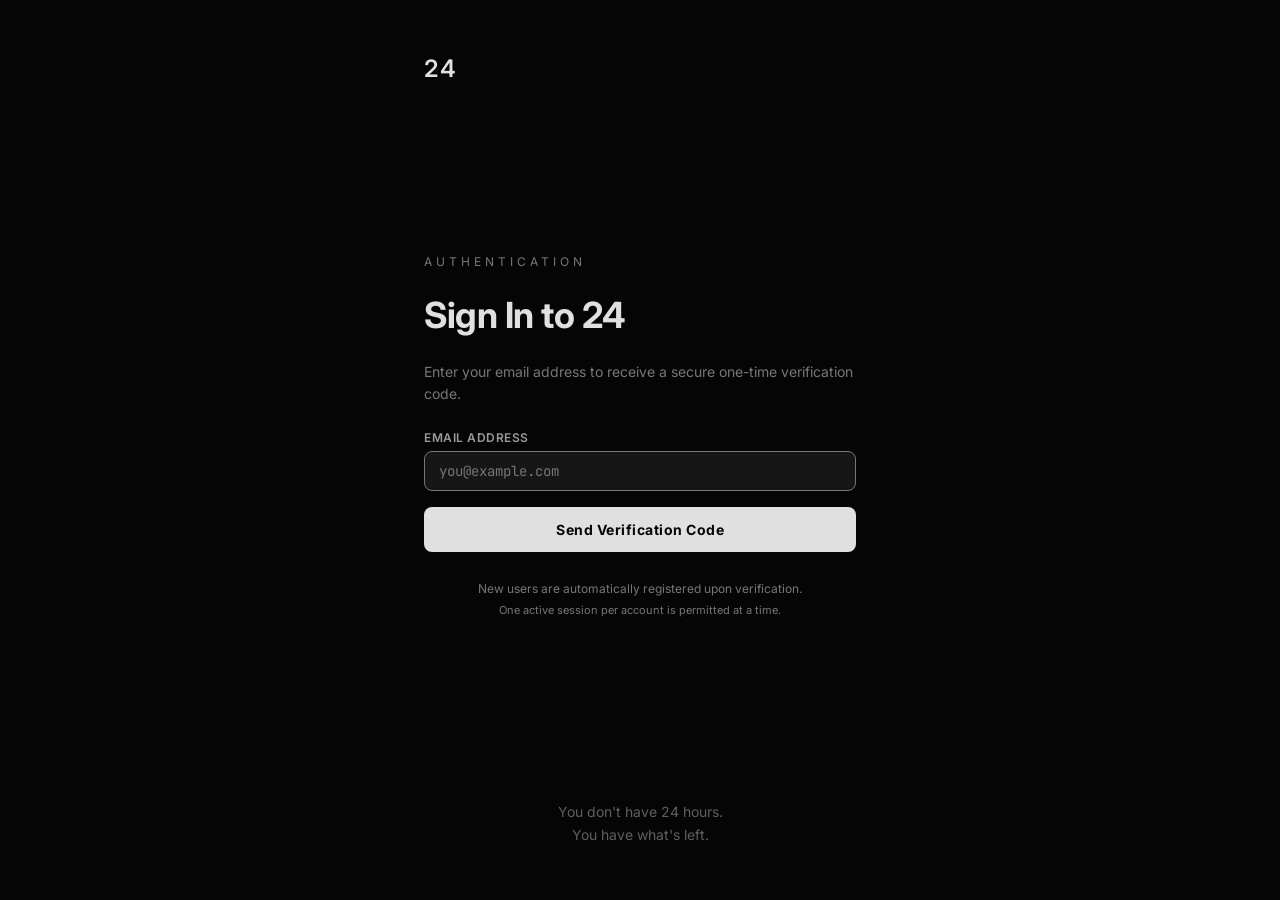
==== commit d22a6c8b: "Added login authentication system" ====
--- a/index.html
+++ b/index.html
@@ -12,6 +12,7 @@
     <script src="theme-manager.js"></script>
     <script src="supabase-config.js"></script>
     <script src="storage-service.js"></script>
+    <script src="auth-client.js"></script>
 </head>
 <body>
     <main>
@@ -28,6 +29,7 @@
             <div class="menu-content">
                 <button class="close-btn" id="closeBtn" aria-label="Close menu">&times;</button>
                 <nav class="menu-nav">
+                    <a href="profile.html" class="menu-nav-link" id="tabProfile">Profile</a>
                     <a href="about.html" class="menu-nav-link" id="tabAbout">About Us</a>
                     <a href="contact.html" class="menu-nav-link" id="tabContact">Contact Us</a>
                     <a href="tools.html" class="menu-nav-link" id="tabTools">Try More Tools</a>
--- a/style.css
+++ b/style.css
@@ -1811,6 +1811,245 @@
     border-radius: 8px;
 }
 
+/* ===== Auth & Profile Styles ===== */
+body.auth-page,
+body.profile-page {
+    overflow: auto;
+    align-items: flex-start;
+}
+
+body.auth-page main,
+body.profile-page main {
+    height: auto;
+    min-height: 100vh;
+    min-height: 100dvh;
+    padding-top: 6vh;
+    padding-bottom: 6vh;
+    max-width: 480px;
+}
+
+.auth-card-container {
+    display: flex;
+    flex-direction: column;
+    width: 100%;
+    padding: 24px 0 36px 0;
+    animation: fadeIn 0.4s ease;
+    text-align: left;
+}
+
+.auth-desc {
+    font-size: 14px;
+    color: var(--text-secondary);
+    line-height: 1.6;
+    margin-bottom: 24px;
+}
+
+.auth-form {
+    display: flex;
+    flex-direction: column;
+    gap: 16px;
+    width: 100%;
+}
+
+.btn-submit-auth {
+    width: 100%;
+    padding: 14px;
+    background-color: var(--text-primary);
+    color: var(--bg-color);
+    font-weight: 700;
+    font-size: 14px;
+    border: none;
+    border-radius: 8px;
+    cursor: pointer;
+    transition: all 0.2s ease;
+    font-family: var(--font-sans);
+    letter-spacing: 0.5px;
+}
+
+.btn-submit-auth:hover {
+    opacity: 0.9;
+    transform: translateY(-1px);
+}
+
+.btn-submit-auth:disabled {
+    opacity: 0.4;
+    cursor: not-allowed;
+    transform: none;
+}
+
+.auth-alert {
+    padding: 12px 14px;
+    border-radius: 8px;
+    font-size: 13px;
+    line-height: 1.5;
+    margin-bottom: 18px;
+    text-align: left;
+}
+
+.auth-alert.error {
+    background-color: rgba(239, 68, 68, 0.15);
+    color: #f87171;
+    border: 1px solid rgba(239, 68, 68, 0.4);
+}
+
+.auth-alert.warning {
+    background-color: rgba(251, 191, 36, 0.15);
+    color: #fbbf24;
+    border: 1px solid rgba(251, 191, 36, 0.4);
+}
+
+.auth-alert.success {
+    background-color: rgba(74, 222, 128, 0.15);
+    color: #4ade80;
+    border: 1px solid rgba(74, 222, 128, 0.4);
+}
+
+.btn-link {
+    background: none;
+    border: none;
+    color: var(--text-secondary);
+    text-decoration: underline;
+    cursor: pointer;
+    font-family: var(--font-sans);
+    padding: 0;
+    transition: color 0.2s;
+}
+
+.btn-link:hover {
+    color: var(--text-primary);
+}
+
+.otp-resend-row {
+    display: flex;
+    justify-content: space-between;
+    align-items: center;
+    margin-top: 2px;
+}
+
+.auth-footer-note {
+    margin-top: 28px;
+    font-size: 12px;
+    color: var(--text-secondary);
+    text-align: center;
+    line-height: 1.5;
+}
+
+/* Profile Page */
+.profile-container {
+    display: flex;
+    flex-direction: column;
+    width: 100%;
+    padding: 24px 0 36px 0;
+    animation: fadeIn 0.4s ease;
+    text-align: left;
+}
+
+.profile-card {
+    background-color: var(--card-bg);
+    border: 1px solid var(--card-border);
+    border-radius: 14px;
+    padding: 20px;
+    display: flex;
+    flex-direction: column;
+    gap: 16px;
+    margin-top: 12px;
+}
+
+.profile-card-header {
+    display: flex;
+    justify-content: space-between;
+    align-items: center;
+}
+
+.profile-field {
+    display: flex;
+    flex-direction: column;
+    gap: 6px;
+}
+
+.profile-label {
+    font-size: 11px;
+    font-weight: 600;
+    letter-spacing: 1px;
+    color: var(--text-secondary);
+    text-transform: uppercase;
+}
+
+.profile-value-row {
+    display: flex;
+    justify-content: space-between;
+    align-items: center;
+    background-color: var(--card-bg-elevated);
+    border: 1px solid var(--card-border);
+    border-radius: 8px;
+    padding: 10px 14px;
+}
+
+.profile-value {
+    font-size: 15px;
+    font-weight: 600;
+    color: var(--text-primary);
+}
+
+.profile-value-mono {
+    font-family: var(--font-mono);
+    font-size: 14px;
+    font-weight: 600;
+    color: var(--text-primary);
+}
+
+.badge-verified {
+    font-size: 10px;
+    font-weight: 700;
+    letter-spacing: 1px;
+    text-transform: uppercase;
+    color: #4ade80;
+    background: rgba(74, 222, 128, 0.1);
+    border: 1px solid rgba(74, 222, 128, 0.25);
+    padding: 2px 7px;
+    border-radius: 4px;
+}
+
+.badge-single-device {
+    font-size: 9px;
+    font-weight: 700;
+    letter-spacing: 1px;
+    text-transform: uppercase;
+    color: #38bdf8;
+    background: rgba(56, 189, 248, 0.1);
+    border: 1px solid rgba(56, 189, 248, 0.25);
+    padding: 2px 7px;
+    border-radius: 4px;
+}
+
+.profile-logout-section {
+    margin-top: 24px;
+    width: 100%;
+}
+
+.btn-logout {
+    width: 100%;
+    padding: 14px;
+    background-color: transparent;
+    border: 1px solid rgba(239, 68, 68, 0.4);
+    color: #f87171;
+    font-weight: 600;
+    font-size: 14px;
+    border-radius: 8px;
+    cursor: pointer;
+    transition: all 0.2s ease;
+    display: flex;
+    align-items: center;
+    justify-content: center;
+    gap: 8px;
+    font-family: var(--font-sans);
+}
+
+.btn-logout:hover {
+    background-color: rgba(239, 68, 68, 0.12);
+    border-color: #ef4444;
+}
+
 /* Reduced motion */
 @media (prefers-reduced-motion: reduce) {
     .progress-bar {
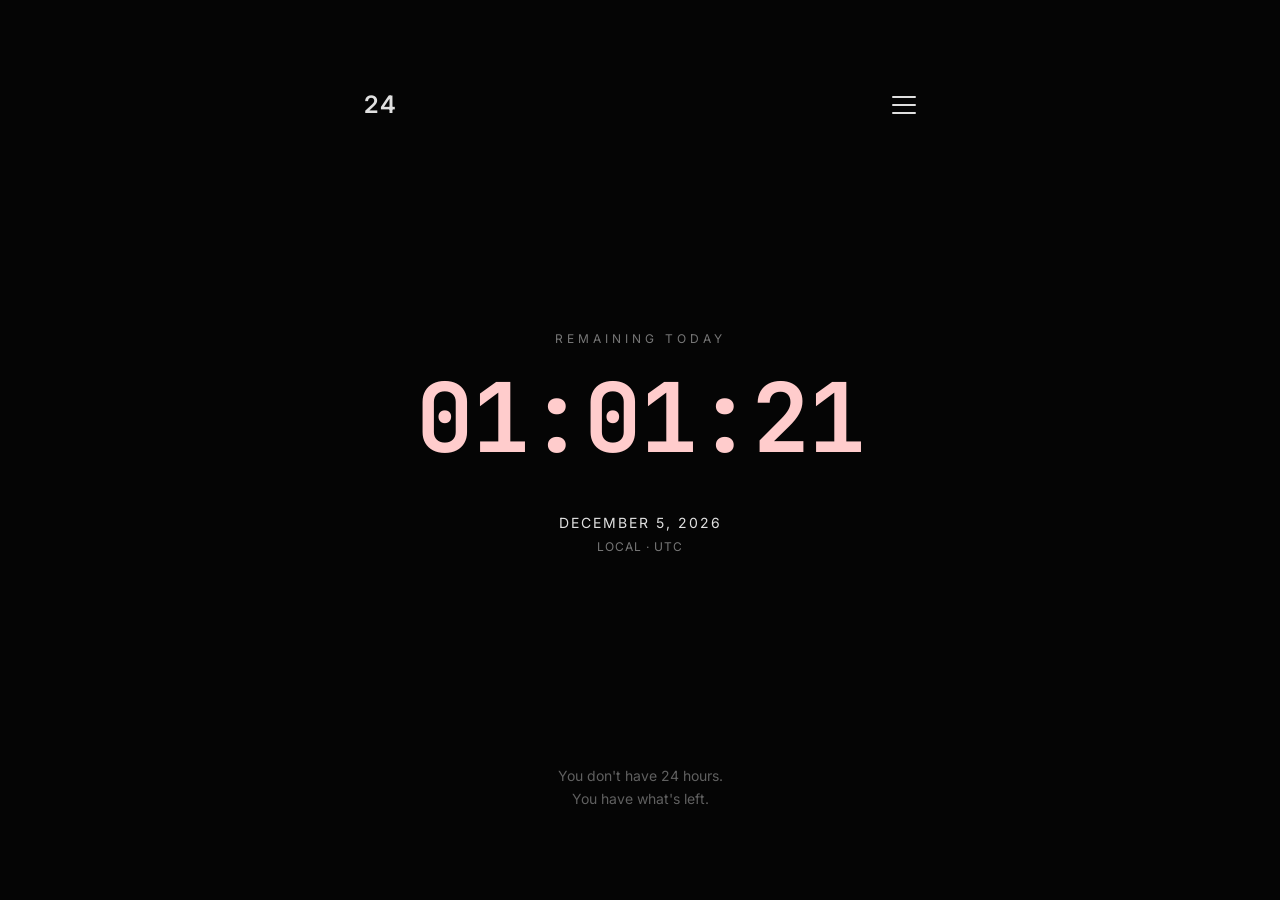
==== commit 827482f4: "Removed some features" ====
--- a/index.html
+++ b/index.html
@@ -12,7 +12,6 @@
     <script src="theme-manager.js"></script>
     <script src="supabase-config.js"></script>
     <script src="storage-service.js"></script>
-    <script src="auth-client.js"></script>
 </head>
 <body>
     <main>
@@ -29,7 +28,6 @@
             <div class="menu-content">
                 <button class="close-btn" id="closeBtn" aria-label="Close menu">&times;</button>
                 <nav class="menu-nav">
-                    <a href="profile.html" class="menu-nav-link" id="tabProfile">Profile</a>
                     <a href="about.html" class="menu-nav-link" id="tabAbout">About Us</a>
                     <a href="contact.html" class="menu-nav-link" id="tabContact">Contact Us</a>
                     <a href="tools.html" class="menu-nav-link" id="tabTools">Try More Tools</a>
--- a/style.css
+++ b/style.css
@@ -1811,245 +1811,6 @@
     border-radius: 8px;
 }
 
-/* ===== Auth & Profile Styles ===== */
-body.auth-page,
-body.profile-page {
-    overflow: auto;
-    align-items: flex-start;
-}
-
-body.auth-page main,
-body.profile-page main {
-    height: auto;
-    min-height: 100vh;
-    min-height: 100dvh;
-    padding-top: 6vh;
-    padding-bottom: 6vh;
-    max-width: 480px;
-}
-
-.auth-card-container {
-    display: flex;
-    flex-direction: column;
-    width: 100%;
-    padding: 24px 0 36px 0;
-    animation: fadeIn 0.4s ease;
-    text-align: left;
-}
-
-.auth-desc {
-    font-size: 14px;
-    color: var(--text-secondary);
-    line-height: 1.6;
-    margin-bottom: 24px;
-}
-
-.auth-form {
-    display: flex;
-    flex-direction: column;
-    gap: 16px;
-    width: 100%;
-}
-
-.btn-submit-auth {
-    width: 100%;
-    padding: 14px;
-    background-color: var(--text-primary);
-    color: var(--bg-color);
-    font-weight: 700;
-    font-size: 14px;
-    border: none;
-    border-radius: 8px;
-    cursor: pointer;
-    transition: all 0.2s ease;
-    font-family: var(--font-sans);
-    letter-spacing: 0.5px;
-}
-
-.btn-submit-auth:hover {
-    opacity: 0.9;
-    transform: translateY(-1px);
-}
-
-.btn-submit-auth:disabled {
-    opacity: 0.4;
-    cursor: not-allowed;
-    transform: none;
-}
-
-.auth-alert {
-    padding: 12px 14px;
-    border-radius: 8px;
-    font-size: 13px;
-    line-height: 1.5;
-    margin-bottom: 18px;
-    text-align: left;
-}
-
-.auth-alert.error {
-    background-color: rgba(239, 68, 68, 0.15);
-    color: #f87171;
-    border: 1px solid rgba(239, 68, 68, 0.4);
-}
-
-.auth-alert.warning {
-    background-color: rgba(251, 191, 36, 0.15);
-    color: #fbbf24;
-    border: 1px solid rgba(251, 191, 36, 0.4);
-}
-
-.auth-alert.success {
-    background-color: rgba(74, 222, 128, 0.15);
-    color: #4ade80;
-    border: 1px solid rgba(74, 222, 128, 0.4);
-}
-
-.btn-link {
-    background: none;
-    border: none;
-    color: var(--text-secondary);
-    text-decoration: underline;
-    cursor: pointer;
-    font-family: var(--font-sans);
-    padding: 0;
-    transition: color 0.2s;
-}
-
-.btn-link:hover {
-    color: var(--text-primary);
-}
-
-.otp-resend-row {
-    display: flex;
-    justify-content: space-between;
-    align-items: center;
-    margin-top: 2px;
-}
-
-.auth-footer-note {
-    margin-top: 28px;
-    font-size: 12px;
-    color: var(--text-secondary);
-    text-align: center;
-    line-height: 1.5;
-}
-
-/* Profile Page */
-.profile-container {
-    display: flex;
-    flex-direction: column;
-    width: 100%;
-    padding: 24px 0 36px 0;
-    animation: fadeIn 0.4s ease;
-    text-align: left;
-}
-
-.profile-card {
-    background-color: var(--card-bg);
-    border: 1px solid var(--card-border);
-    border-radius: 14px;
-    padding: 20px;
-    display: flex;
-    flex-direction: column;
-    gap: 16px;
-    margin-top: 12px;
-}
-
-.profile-card-header {
-    display: flex;
-    justify-content: space-between;
-    align-items: center;
-}
-
-.profile-field {
-    display: flex;
-    flex-direction: column;
-    gap: 6px;
-}
-
-.profile-label {
-    font-size: 11px;
-    font-weight: 600;
-    letter-spacing: 1px;
-    color: var(--text-secondary);
-    text-transform: uppercase;
-}
-
-.profile-value-row {
-    display: flex;
-    justify-content: space-between;
-    align-items: center;
-    background-color: var(--card-bg-elevated);
-    border: 1px solid var(--card-border);
-    border-radius: 8px;
-    padding: 10px 14px;
-}
-
-.profile-value {
-    font-size: 15px;
-    font-weight: 600;
-    color: var(--text-primary);
-}
-
-.profile-value-mono {
-    font-family: var(--font-mono);
-    font-size: 14px;
-    font-weight: 600;
-    color: var(--text-primary);
-}
-
-.badge-verified {
-    font-size: 10px;
-    font-weight: 700;
-    letter-spacing: 1px;
-    text-transform: uppercase;
-    color: #4ade80;
-    background: rgba(74, 222, 128, 0.1);
-    border: 1px solid rgba(74, 222, 128, 0.25);
-    padding: 2px 7px;
-    border-radius: 4px;
-}
-
-.badge-single-device {
-    font-size: 9px;
-    font-weight: 700;
-    letter-spacing: 1px;
-    text-transform: uppercase;
-    color: #38bdf8;
-    background: rgba(56, 189, 248, 0.1);
-    border: 1px solid rgba(56, 189, 248, 0.25);
-    padding: 2px 7px;
-    border-radius: 4px;
-}
-
-.profile-logout-section {
-    margin-top: 24px;
-    width: 100%;
-}
-
-.btn-logout {
-    width: 100%;
-    padding: 14px;
-    background-color: transparent;
-    border: 1px solid rgba(239, 68, 68, 0.4);
-    color: #f87171;
-    font-weight: 600;
-    font-size: 14px;
-    border-radius: 8px;
-    cursor: pointer;
-    transition: all 0.2s ease;
-    display: flex;
-    align-items: center;
-    justify-content: center;
-    gap: 8px;
-    font-family: var(--font-sans);
-}
-
-.btn-logout:hover {
-    background-color: rgba(239, 68, 68, 0.12);
-    border-color: #ef4444;
-}
-
 /* Reduced motion */
 @media (prefers-reduced-motion: reduce) {
     .progress-bar {
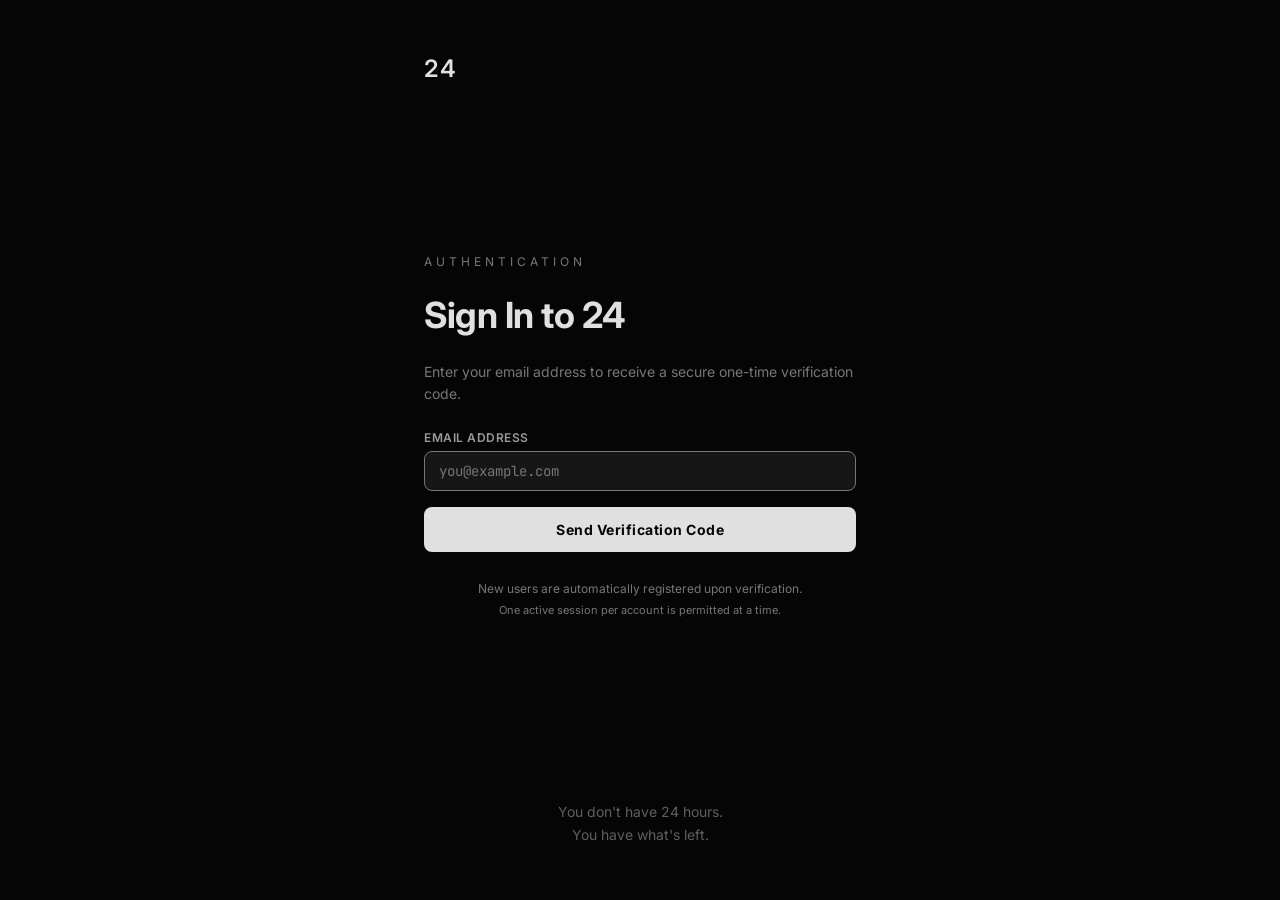
==== commit 84d47910: "Added authentication and super admin policies" ====
--- a/index.html
+++ b/index.html
@@ -12,6 +12,7 @@
     <script src="theme-manager.js"></script>
     <script src="supabase-config.js"></script>
     <script src="storage-service.js"></script>
+    <script src="auth-client.js"></script>
 </head>
 <body>
     <main>
@@ -28,6 +29,7 @@
             <div class="menu-content">
                 <button class="close-btn" id="closeBtn" aria-label="Close menu">&times;</button>
                 <nav class="menu-nav">
+                    <a href="profile.html" class="menu-nav-link" id="tabProfile">Profile</a>
                     <a href="about.html" class="menu-nav-link" id="tabAbout">About Us</a>
                     <a href="contact.html" class="menu-nav-link" id="tabContact">Contact Us</a>
                     <a href="tools.html" class="menu-nav-link" id="tabTools">Try More Tools</a>
--- a/style.css
+++ b/style.css
@@ -1,4 +1,4 @@
-@import url('https://fonts.googleapis.com/css2?family=Inter:wght@300;400;600&family=JetBrains+Mono:wght@400;700&display=swap');
+﻿@import url('https://fonts.googleapis.com/css2?family=Inter:wght@300;400;600&family=JetBrains+Mono:wght@400;700&display=swap');
 
 :root, [data-theme="dark"] {
     --bg-color: #050505;
@@ -1811,6 +1811,245 @@
     border-radius: 8px;
 }
 
+/* ===== Auth & Profile Styles ===== */
+body.auth-page,
+body.profile-page {
+    overflow: auto;
+    align-items: flex-start;
+}
+
+body.auth-page main,
+body.profile-page main {
+    height: auto;
+    min-height: 100vh;
+    min-height: 100dvh;
+    padding-top: 6vh;
+    padding-bottom: 6vh;
+    max-width: 480px;
+}
+
+.auth-card-container {
+    display: flex;
+    flex-direction: column;
+    width: 100%;
+    padding: 24px 0 36px 0;
+    animation: fadeIn 0.4s ease;
+    text-align: left;
+}
+
+.auth-desc {
+    font-size: 14px;
+    color: var(--text-secondary);
+    line-height: 1.6;
+    margin-bottom: 24px;
+}
+
+.auth-form {
+    display: flex;
+    flex-direction: column;
+    gap: 16px;
+    width: 100%;
+}
+
+.btn-submit-auth {
+    width: 100%;
+    padding: 14px;
+    background-color: var(--text-primary);
+    color: var(--bg-color);
+    font-weight: 700;
+    font-size: 14px;
+    border: none;
+    border-radius: 8px;
+    cursor: pointer;
+    transition: all 0.2s ease;
+    font-family: var(--font-sans);
+    letter-spacing: 0.5px;
+}
+
+.btn-submit-auth:hover {
+    opacity: 0.9;
+    transform: translateY(-1px);
+}
+
+.btn-submit-auth:disabled {
+    opacity: 0.4;
+    cursor: not-allowed;
+    transform: none;
+}
+
+.auth-alert {
+    padding: 12px 14px;
+    border-radius: 8px;
+    font-size: 13px;
+    line-height: 1.5;
+    margin-bottom: 18px;
+    text-align: left;
+}
+
+.auth-alert.error {
+    background-color: rgba(239, 68, 68, 0.15);
+    color: #f87171;
+    border: 1px solid rgba(239, 68, 68, 0.4);
+}
+
+.auth-alert.warning {
+    background-color: rgba(251, 191, 36, 0.15);
+    color: #fbbf24;
+    border: 1px solid rgba(251, 191, 36, 0.4);
+}
+
+.auth-alert.success {
+    background-color: rgba(74, 222, 128, 0.15);
+    color: #4ade80;
+    border: 1px solid rgba(74, 222, 128, 0.4);
+}
+
+.btn-link {
+    background: none;
+    border: none;
+    color: var(--text-secondary);
+    text-decoration: underline;
+    cursor: pointer;
+    font-family: var(--font-sans);
+    padding: 0;
+    transition: color 0.2s;
+}
+
+.btn-link:hover {
+    color: var(--text-primary);
+}
+
+.otp-resend-row {
+    display: flex;
+    justify-content: space-between;
+    align-items: center;
+    margin-top: 2px;
+}
+
+.auth-footer-note {
+    margin-top: 28px;
+    font-size: 12px;
+    color: var(--text-secondary);
+    text-align: center;
+    line-height: 1.5;
+}
+
+/* Profile Page */
+.profile-container {
+    display: flex;
+    flex-direction: column;
+    width: 100%;
+    padding: 24px 0 36px 0;
+    animation: fadeIn 0.4s ease;
+    text-align: left;
+}
+
+.profile-card {
+    background-color: var(--card-bg);
+    border: 1px solid var(--card-border);
+    border-radius: 14px;
+    padding: 20px;
+    display: flex;
+    flex-direction: column;
+    gap: 16px;
+    margin-top: 12px;
+}
+
+.profile-card-header {
+    display: flex;
+    justify-content: space-between;
+    align-items: center;
+}
+
+.profile-field {
+    display: flex;
+    flex-direction: column;
+    gap: 6px;
+}
+
+.profile-label {
+    font-size: 11px;
+    font-weight: 600;
+    letter-spacing: 1px;
+    color: var(--text-secondary);
+    text-transform: uppercase;
+}
+
+.profile-value-row {
+    display: flex;
+    justify-content: space-between;
+    align-items: center;
+    background-color: var(--card-bg-elevated);
+    border: 1px solid var(--card-border);
+    border-radius: 8px;
+    padding: 10px 14px;
+}
+
+.profile-value {
+    font-size: 15px;
+    font-weight: 600;
+    color: var(--text-primary);
+}
+
+.profile-value-mono {
+    font-family: var(--font-mono);
+    font-size: 14px;
+    font-weight: 600;
+    color: var(--text-primary);
+}
+
+.badge-verified {
+    font-size: 10px;
+    font-weight: 700;
+    letter-spacing: 1px;
+    text-transform: uppercase;
+    color: #4ade80;
+    background: rgba(74, 222, 128, 0.1);
+    border: 1px solid rgba(74, 222, 128, 0.25);
+    padding: 2px 7px;
+    border-radius: 4px;
+}
+
+.badge-single-device {
+    font-size: 9px;
+    font-weight: 700;
+    letter-spacing: 1px;
+    text-transform: uppercase;
+    color: #38bdf8;
+    background: rgba(56, 189, 248, 0.1);
+    border: 1px solid rgba(56, 189, 248, 0.25);
+    padding: 2px 7px;
+    border-radius: 4px;
+}
+
+.profile-logout-section {
+    margin-top: 24px;
+    width: 100%;
+}
+
+.btn-logout {
+    width: 100%;
+    padding: 14px;
+    background-color: transparent;
+    border: 1px solid rgba(239, 68, 68, 0.4);
+    color: #f87171;
+    font-weight: 600;
+    font-size: 14px;
+    border-radius: 8px;
+    cursor: pointer;
+    transition: all 0.2s ease;
+    display: flex;
+    align-items: center;
+    justify-content: center;
+    gap: 8px;
+    font-family: var(--font-sans);
+}
+
+.btn-logout:hover {
+    background-color: rgba(239, 68, 68, 0.12);
+    border-color: #ef4444;
+}
+
 /* Reduced motion */
 @media (prefers-reduced-motion: reduce) {
     .progress-bar {
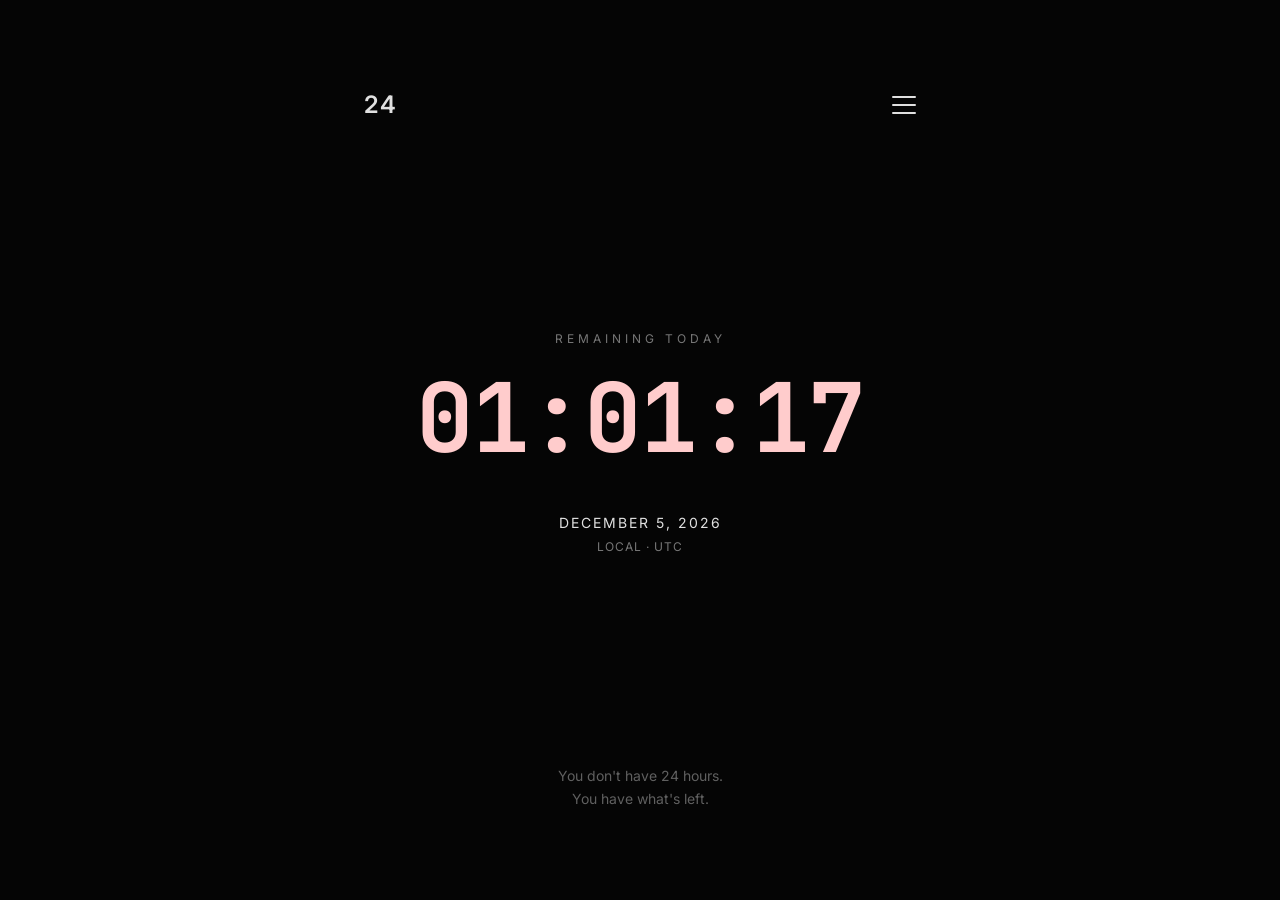
==== commit c486a62f: "Remove authentication system" ====
--- a/index.html
+++ b/index.html
@@ -12,7 +12,6 @@
     <script src="theme-manager.js"></script>
     <script src="supabase-config.js"></script>
     <script src="storage-service.js"></script>
-    <script src="auth-client.js"></script>
 </head>
 <body>
     <main>
@@ -29,7 +28,6 @@
             <div class="menu-content">
                 <button class="close-btn" id="closeBtn" aria-label="Close menu">&times;</button>
                 <nav class="menu-nav">
-                    <a href="profile.html" class="menu-nav-link" id="tabProfile">Profile</a>
                     <a href="about.html" class="menu-nav-link" id="tabAbout">About Us</a>
                     <a href="contact.html" class="menu-nav-link" id="tabContact">Contact Us</a>
                     <a href="tools.html" class="menu-nav-link" id="tabTools">Try More Tools</a>
--- a/style.css
+++ b/style.css
@@ -1,4 +1,4 @@
-﻿@import url('https://fonts.googleapis.com/css2?family=Inter:wght@300;400;600&family=JetBrains+Mono:wght@400;700&display=swap');
+@import url('https://fonts.googleapis.com/css2?family=Inter:wght@300;400;600&family=JetBrains+Mono:wght@400;700&display=swap');
 
 :root, [data-theme="dark"] {
     --bg-color: #050505;
@@ -1811,245 +1811,6 @@
     border-radius: 8px;
 }
 
-/* ===== Auth & Profile Styles ===== */
-body.auth-page,
-body.profile-page {
-    overflow: auto;
-    align-items: flex-start;
-}
-
-body.auth-page main,
-body.profile-page main {
-    height: auto;
-    min-height: 100vh;
-    min-height: 100dvh;
-    padding-top: 6vh;
-    padding-bottom: 6vh;
-    max-width: 480px;
-}
-
-.auth-card-container {
-    display: flex;
-    flex-direction: column;
-    width: 100%;
-    padding: 24px 0 36px 0;
-    animation: fadeIn 0.4s ease;
-    text-align: left;
-}
-
-.auth-desc {
-    font-size: 14px;
-    color: var(--text-secondary);
-    line-height: 1.6;
-    margin-bottom: 24px;
-}
-
-.auth-form {
-    display: flex;
-    flex-direction: column;
-    gap: 16px;
-    width: 100%;
-}
-
-.btn-submit-auth {
-    width: 100%;
-    padding: 14px;
-    background-color: var(--text-primary);
-    color: var(--bg-color);
-    font-weight: 700;
-    font-size: 14px;
-    border: none;
-    border-radius: 8px;
-    cursor: pointer;
-    transition: all 0.2s ease;
-    font-family: var(--font-sans);
-    letter-spacing: 0.5px;
-}
-
-.btn-submit-auth:hover {
-    opacity: 0.9;
-    transform: translateY(-1px);
-}
-
-.btn-submit-auth:disabled {
-    opacity: 0.4;
-    cursor: not-allowed;
-    transform: none;
-}
-
-.auth-alert {
-    padding: 12px 14px;
-    border-radius: 8px;
-    font-size: 13px;
-    line-height: 1.5;
-    margin-bottom: 18px;
-    text-align: left;
-}
-
-.auth-alert.error {
-    background-color: rgba(239, 68, 68, 0.15);
-    color: #f87171;
-    border: 1px solid rgba(239, 68, 68, 0.4);
-}
-
-.auth-alert.warning {
-    background-color: rgba(251, 191, 36, 0.15);
-    color: #fbbf24;
-    border: 1px solid rgba(251, 191, 36, 0.4);
-}
-
-.auth-alert.success {
-    background-color: rgba(74, 222, 128, 0.15);
-    color: #4ade80;
-    border: 1px solid rgba(74, 222, 128, 0.4);
-}
-
-.btn-link {
-    background: none;
-    border: none;
-    color: var(--text-secondary);
-    text-decoration: underline;
-    cursor: pointer;
-    font-family: var(--font-sans);
-    padding: 0;
-    transition: color 0.2s;
-}
-
-.btn-link:hover {
-    color: var(--text-primary);
-}
-
-.otp-resend-row {
-    display: flex;
-    justify-content: space-between;
-    align-items: center;
-    margin-top: 2px;
-}
-
-.auth-footer-note {
-    margin-top: 28px;
-    font-size: 12px;
-    color: var(--text-secondary);
-    text-align: center;
-    line-height: 1.5;
-}
-
-/* Profile Page */
-.profile-container {
-    display: flex;
-    flex-direction: column;
-    width: 100%;
-    padding: 24px 0 36px 0;
-    animation: fadeIn 0.4s ease;
-    text-align: left;
-}
-
-.profile-card {
-    background-color: var(--card-bg);
-    border: 1px solid var(--card-border);
-    border-radius: 14px;
-    padding: 20px;
-    display: flex;
-    flex-direction: column;
-    gap: 16px;
-    margin-top: 12px;
-}
-
-.profile-card-header {
-    display: flex;
-    justify-content: space-between;
-    align-items: center;
-}
-
-.profile-field {
-    display: flex;
-    flex-direction: column;
-    gap: 6px;
-}
-
-.profile-label {
-    font-size: 11px;
-    font-weight: 600;
-    letter-spacing: 1px;
-    color: var(--text-secondary);
-    text-transform: uppercase;
-}
-
-.profile-value-row {
-    display: flex;
-    justify-content: space-between;
-    align-items: center;
-    background-color: var(--card-bg-elevated);
-    border: 1px solid var(--card-border);
-    border-radius: 8px;
-    padding: 10px 14px;
-}
-
-.profile-value {
-    font-size: 15px;
-    font-weight: 600;
-    color: var(--text-primary);
-}
-
-.profile-value-mono {
-    font-family: var(--font-mono);
-    font-size: 14px;
-    font-weight: 600;
-    color: var(--text-primary);
-}
-
-.badge-verified {
-    font-size: 10px;
-    font-weight: 700;
-    letter-spacing: 1px;
-    text-transform: uppercase;
-    color: #4ade80;
-    background: rgba(74, 222, 128, 0.1);
-    border: 1px solid rgba(74, 222, 128, 0.25);
-    padding: 2px 7px;
-    border-radius: 4px;
-}
-
-.badge-single-device {
-    font-size: 9px;
-    font-weight: 700;
-    letter-spacing: 1px;
-    text-transform: uppercase;
-    color: #38bdf8;
-    background: rgba(56, 189, 248, 0.1);
-    border: 1px solid rgba(56, 189, 248, 0.25);
-    padding: 2px 7px;
-    border-radius: 4px;
-}
-
-.profile-logout-section {
-    margin-top: 24px;
-    width: 100%;
-}
-
-.btn-logout {
-    width: 100%;
-    padding: 14px;
-    background-color: transparent;
-    border: 1px solid rgba(239, 68, 68, 0.4);
-    color: #f87171;
-    font-weight: 600;
-    font-size: 14px;
-    border-radius: 8px;
-    cursor: pointer;
-    transition: all 0.2s ease;
-    display: flex;
-    align-items: center;
-    justify-content: center;
-    gap: 8px;
-    font-family: var(--font-sans);
-}
-
-.btn-logout:hover {
-    background-color: rgba(239, 68, 68, 0.12);
-    border-color: #ef4444;
-}
-
 /* Reduced motion */
 @media (prefers-reduced-motion: reduce) {
     .progress-bar {
